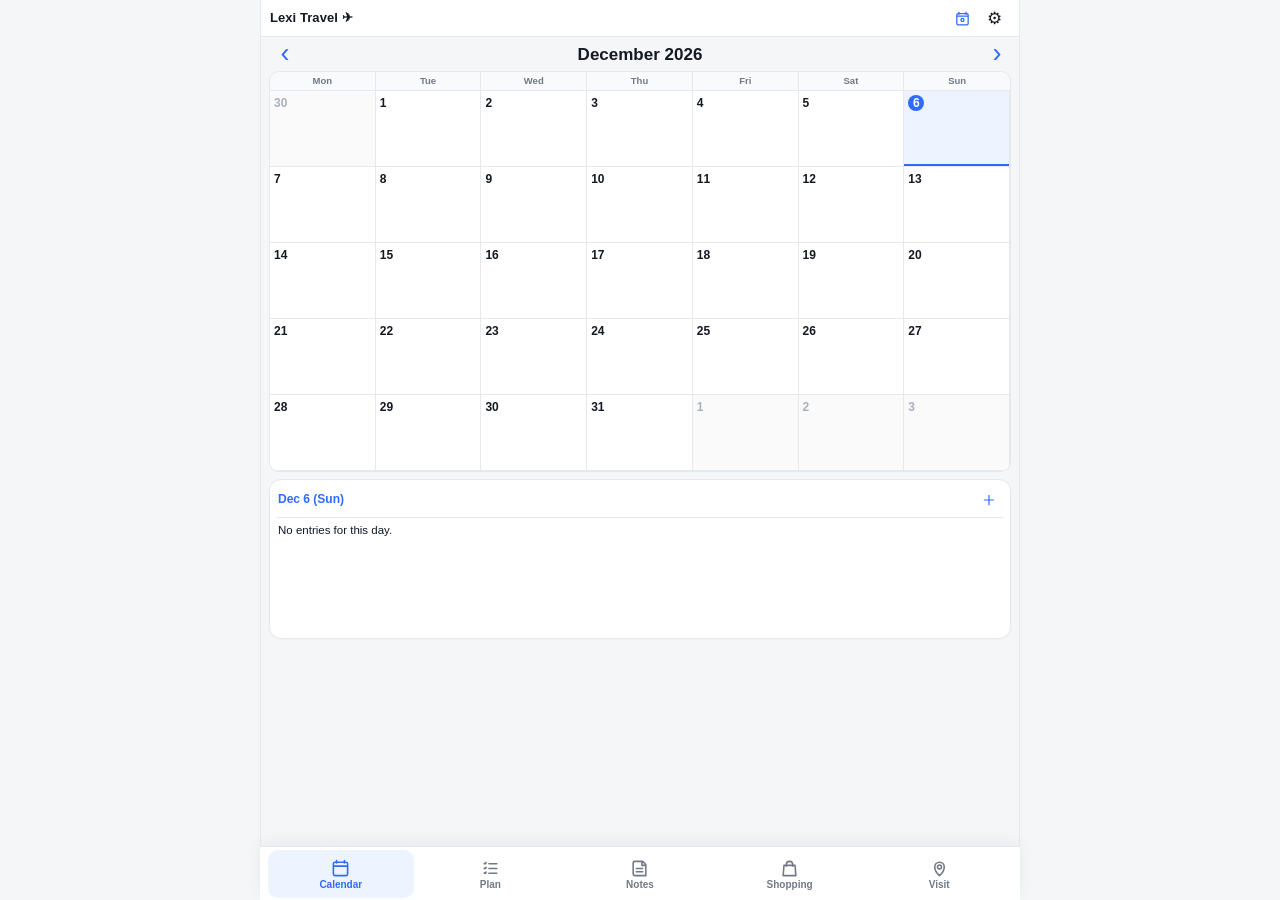
==== index.html @ 838fc61e "Wire Travel v1.01 backend authorization recovery" ====
<!doctype html>
<html lang="en" data-build="2026-10-28.backend-auth-1" data-app-version="v1.01">
<head>
  <meta charset="utf-8">
  <meta name="viewport" content="width=device-width, initial-scale=1, viewport-fit=cover">
  <meta name="theme-color" content="#ffffff">
  <meta name="apple-mobile-web-app-capable" content="yes">
  <meta name="apple-mobile-web-app-status-bar-style" content="default">
  <meta name="apple-mobile-web-app-title" content="LEXI Travel">
  <link rel="manifest" href="manifest.json">
  <link rel="apple-touch-icon" href="/lexi-assets/travel-logo.png?v=3">
  <title>Lexi Travel</title>
  <script src="offline.js?v=5"></script>
  <script src="theme.js?v=2"></script>
  <link rel="stylesheet" href="styles.css?v=5">
  <link rel="stylesheet" href="calendar-fixes.css?v=20">
  <link rel="stylesheet" href="calendar-special-events.css?v=2">
  <link rel="stylesheet" href="calendar-sync.css?v=1">
  <link rel="stylesheet" href="calendar-ui-tweaks.css?v=7">
  <link rel="stylesheet" href="calendar-edit-top.css?v=2">
  <link rel="stylesheet" href="notes-ui.css?v=9">
  <link rel="stylesheet" href="notes-plain-tools.css?v=3">
  <link rel="stylesheet" href="notes-table-layout.css?v=2">
  <link rel="stylesheet" href="shopping-list.css?v=10">
  <link rel="stylesheet" href="visit-list.css?v=3">
  <link rel="stylesheet" href="plan-ui.css?v=8">
  <link rel="stylesheet" href="plan-next-move.css?v=5">
  <link rel="stylesheet" href="plan-calendar.css?v=1">
  <link rel="stylesheet" href="theme.css?v=1">
  <link rel="stylesheet" href="ui-system.css?v=2">
  <link rel="stylesheet" href="compact-select.css?v=1">
</head>
<body>
  <div class="app-shell">
    <header class="topbar">
      <h1 class="app-title">Lexi Travel ✈︎</h1>
      <div class="topbar-actions" style="display:flex;align-items:center;gap:0">
        <button id="todayBtn" class="icon-btn" type="button" aria-label="Go to today" title="Today" style="color:var(--blue)">
          <svg width="17" height="17" viewBox="0 0 24 24" aria-hidden="true" style="display:block;fill:none;stroke:currentColor;stroke-width:1.8;stroke-linecap:round;stroke-linejoin:round">
            <path d="M7 3v3M17 3v3M4.5 8.5h15M6 5h12a2 2 0 0 1 2 2v12a2 2 0 0 1-2 2H6a2 2 0 0 1-2-2V7a2 2 0 0 1 2-2Z"/>
            <circle cx="12" cy="14" r="2.2"/>
          </svg>
        </button>
        <button id="settingsBtn" class="icon-btn" type="button" aria-label="API settings">⚙︎</button>
      </div>
    </header>

    <main class="content">
      <section id="calendarView" class="view active" aria-label="Calendar">
        <div class="section-head calendar-head">
          <button id="prevMonthBtn" class="month-btn" type="button" aria-label="Previous month">‹</button>
          <h2 id="monthTitle">October 2026</h2>
          <button id="nextMonthBtn" class="month-btn" type="button" aria-label="Next month">›</button>
        </div>
        <div id="calendarStatus" class="calendar-status"></div>
        <div class="weekday-row" aria-hidden="true">
          <span>Mon</span><span>Tue</span><span>Wed</span><span>Thu</span><span>Fri</span><span>Sat</span><span>Sun</span>
        </div>
        <div id="calendarGrid" class="calendar-grid" aria-label="Month calendar"></div>

        <section id="dayPane" class="day-pane" aria-label="Selected day details" aria-live="polite">
          <div class="day-pane-head">
            <div class="day-pane-summary">
              <h3 id="paneDayTitle" class="day-pane-title">Select a day</h3>
              <div id="paneDayLocation" class="day-pane-location"></div>
            </div>
          </div>
          <div id="paneDayDetails" class="day-pane-details">
            <div class="pane-empty">Tap a date to see appointments, travel and to-dos.</div>
          </div>
        </section>
      </section>

      <section id="notesView" class="view" aria-label="Notes">
        <div id="notesLayout" class="notes-layout">
          <aside class="notes-sidebar" aria-label="Note list">
            <div class="notes-sidebar-head">
              <strong>Notes</strong>
              <button id="notesCloseBtn" class="notes-close-btn" type="button" aria-label="Close note list">×</button>
            </div>
            <div id="notesList" class="notes-list"></div>
          </aside>

          <article class="note-workspace" aria-label="Selected note">
            <div class="note-toolbar">
              <button id="notesListBtn" class="notes-list-btn" type="button" aria-label="Open note list">☰</button>
              <div class="note-title-wrap">
                <h2 id="noteTitle" class="note-title">Notes</h2>
                <input id="noteTitleInput" class="note-title-input" type="text" aria-label="Note title" hidden>
              </div>
              <div class="note-actions">
                <button id="noteEditBtn" class="note-action-btn" type="button">Edit</button>
                <button id="noteCancelBtn" class="note-action-btn" type="button" hidden>Cancel</button>
                <button id="noteSaveBtn" class="note-action-btn primary" type="button" hidden>Save</button>
              </div>
            </div>
            <div id="noteSaveStatus" class="note-save-status" aria-live="polite"></div>
            <div id="noteBody" class="note-body">
              <div class="note-empty">Open Notes to load your saved notes.</div>
            </div>
          </article>
        </div>
      </section>

      <section id="shoppingView" class="view shopping-view" aria-label="Shopping">
        <div class="shopping-head">
          <div id="shoppingStatus" class="shopping-status" aria-live="polite"></div>
        </div>
        <div id="shoppingListBody">
          <div class="shopping-message">Open Shopping to load your list.</div>
        </div>
      </section>

      <section id="visitView" class="view visit-view" aria-label="Visit">
        <div class="visit-head">
          <div id="visitStatus" class="visit-status" aria-live="polite"></div>
        </div>
        <div id="visitListBody">
          <div class="shopping-message">Open Visit to load your list.</div>
        </div>
      </section>

      <section id="countryView" class="view plan-view" aria-label="Plan">
        <section class="plan-section" aria-label="Monthly plan">
          <div class="plan-section-head">
            <h3>To-Dos</h3>
            <div class="plan-month-nav" aria-label="Plan month">
              <button id="planPrevMonthBtn" type="button" aria-label="Previous plan month">‹</button>
              <span id="planMonthLabel">October 2026</span>
              <button id="planNextMonthBtn" type="button" aria-label="Next plan month">›</button>
            </div>
          </div>

          <div class="plan-card">
            <div id="planChecklist" class="plan-checklist"></div>
            <div class="plan-add-wrap">
              <button id="planAddBtn" class="plan-add-btn" type="button">+ Add item</button>
              <div id="planAddRow" class="plan-add-row" hidden>
                <input id="planAddInput" class="plan-add-input" type="text" autocomplete="off" placeholder="Add something to do this month">
                <div class="plan-add-date-wrap">
                  <label class="plan-add-date-label" for="planAddDate">Date · optional</label>
                  <input id="planAddDate" class="plan-add-date" type="date">
                </div>
                <button id="planAddSaveBtn" class="plan-add-save" type="button">Add</button>
                <button id="planAddCancelBtn" class="plan-add-cancel" type="button">Cancel</button>
                <div id="planConvertWrap" class="plan-convert-wrap" hidden>
                  <label class="plan-convert-time-label" for="planConvertTime">Time</label>
                  <input id="planConvertTime" class="plan-convert-time" type="text" autocomplete="off" placeholder="9:00 AM">
                  <button id="planConvertAppointmentBtn" class="plan-convert-btn" type="button">Convert to Appointment</button>
                  <span id="planConvertStatus" class="plan-convert-status" aria-live="polite"></span>
                </div>
              </div>
            </div>
          </div>
        </section>

        <section id="planNextMoveSection" class="plan-section plan-next-move-section" aria-label="Upcoming travel">
          <h3 class="plan-next-move-title">Upcoming Travel</h3>
          <div id="planNextMoveCard" class="plan-next-move-card" hidden>
            <div class="plan-next-move-top">
              <div class="plan-next-move-route" aria-label="Next travel route">
                <span id="planNextMoveOrigin">—</span>
                <span class="plan-next-move-arrow" aria-hidden="true">→</span>
                <span id="planNextMoveDestination">—</span>
              </div>
              <div id="planNextMoveDate" class="plan-next-move-date"></div>
            </div>
            <div class="plan-next-move-details">
              <div class="plan-next-move-row">
                <span class="plan-next-move-label">Flight</span>
                <span id="planNextMoveFlight" class="plan-next-move-value">—</span>
              </div>
              <div class="plan-next-move-row">
                <span class="plan-next-move-label">Stay</span>
                <span id="planNextMoveStay" class="plan-next-move-value">—</span>
              </div>
            </div>
          </div>
          <div id="planNextMoveEmpty" class="plan-next-move-empty">Loading…</div>
        </section>

        <section class="plan-section plan-country-section" aria-label="Country days">
          <h3 class="plan-country-title">Country Days</h3>
          <div id="countryStatus" class="status-card">Enter your API key in Settings to load country rules.</div>
          <div id="countryList" class="country-list"></div>
        </section>
      </section>
    </main>

    <nav class="tabbar" aria-label="Primary">
      <button class="tab active" data-view="calendarView" type="button">Calendar</button>
      <button class="tab" data-view="countryView" type="button">Plan</button>
      <button class="tab" data-view="notesView" type="button">Notes</button>
      <button class="tab" data-view="shoppingView" type="button">Shopping</button>
      <button class="tab" data-view="visitView" type="button">Visit</button>
    </nav>
  </div>

  <dialog id="dayDialog" class="day-dialog">
    <div class="day-sheet">
      <div class="dialog-head day-dialog-head">
        <div>
          <div id="dayLocation" class="day-location"></div>
          <h2 id="dayTitle">Date</h2>
        </div>
        <button id="closeDayBtn" class="close-btn" type="button" aria-label="Close">×</button>
      </div>
      <div id="dayDetails" class="day-details"></div>
    </div>
  </dialog>

  <dialog id="settingsDialog">
    <form method="dialog" class="settings-card">
      <div class="dialog-head">
        <h2>Settings</h2>
        <button class="close-btn" value="cancel" aria-label="Close">×</button>
      </div>

      <section class="settings-section" aria-label="Appearance">
        <div class="settings-section-title">Appearance</div>
        <div class="theme-toggle" role="group" aria-label="Theme">
          <button class="theme-option" type="button" data-theme-option="light" aria-pressed="true">Light</button>
          <button class="theme-option" type="button" data-theme-option="dark" aria-pressed="false">Dark</button>
        </div>
      </section>

      <div class="settings-divider" aria-hidden="true"></div>

      <section class="settings-section" aria-label="Connection">
        <div class="settings-section-title">Connection</div>
        <label for="apiKey">LEXI API key</label>
        <input id="apiKey" name="apiKey" type="password" autocomplete="off" spellcheck="false" placeholder="Paste your saved key">
        <p class="help">The key is stored only in this browser on this device.</p>
        <button id="saveKeyBtn" class="primary-btn" type="button">Save & test</button>
        <div id="connectionResult" class="connection-result" aria-live="polite"></div>
      </section>
      <small id="appVersion" data-version="v1.01" style="display:block;font-size:10px;line-height:1.5;font-weight:400;color:var(--muted,#888);text-align:right;margin:10px 0 0">v1.01</small>
    </form>
  </dialog>

  <script src="tab-gesture-guard.js?v=3"></script>
  <script src="travel-api-transport.js?v=4"></script>
  <script src="backend-auth-recovery.js?v=1" data-backend-url="https://script.google.com/macros/s/AKfycbxeJRgEegJlc7kmtstRJtF0X-b4-0QBk-9dqBpCooDOs4NfPomi4_Kptb0CDSIAqqDw/exec" data-insert-after="connectionResult" data-retry-button="saveKeyBtn" data-app-label="Lexi Travel"></script>
  <script src="app.js?v=6"></script>
  <script src="today-button.js?v=1"></script>
  <script src="country-fast.js?v=2"></script>
  <script src="calendar-fixes.js?v=20"></script>
  <script src="calendar-special-events.js?v=5"></script>
  <script src="split-view.js?v=9"></script>
  <script src="calendar-sync.js?v=5"></script>
  <script src="calendar-flight-authority.js?v=2"></script>
  <script src="calendar-ui-tweaks.js?v=7"></script>
  <script src="calendar-resume-refresh.js?v=6"></script>
  <script src="notes-ui.js?v=12"></script>
  <script src="notes-reorder.js?v=7"></script>
  <script src="notes-readonly.js?v=3"></script>
  <script src="notes-enhancements.js?v=2"></script>
  <script src="notes-icon-choice.js?v=2"></script>
  <script src="notes-pane-fixes.js?v=4"></script>
  <script src="notes-rich.js?v=6"></script>
  <script src="notes-plain-tools.js?v=3"></script>
  <script src="notes-sync.js?v=8"></script>
  <script src="shopping-list.js?v=19"></script>
  <script src="visit-list.js?v=12"></script>
  <script src="plan-ui.js?v=8"></script>
  <script src="plan-next-move.js?v=8"></script>
  <script src="plan-calendar-editor-bridge.js?v=4"></script>
  <script src="plan-calendar.js?v=7"></script>
  <script src="travel-ui-polish.js?v=1"></script>
  <script src="compact-select.js?v=1"></script>
</body>
</html>
---- styles.css ----
:root {
  --bg: #f7f8fb;
  --surface: #ffffff;
  --text: #111827;
  --muted: #6b7280;
  --line: #e5e7eb;
  --blue: #2563eb;
  --blue-soft: #eaf2ff;
  --green-soft: #eaf8ef;
  --yellow-soft: #fff8d9;
  --red-soft: #ffe9ec;
  --danger: #b91c1c;
  --shadow: 0 12px 28px rgba(15, 23, 42, 0.12);
}

* { box-sizing: border-box; }

html, body { margin: 0; min-height: 100%; background: var(--bg); color: var(--text); font-family: -apple-system, BlinkMacSystemFont, "Segoe UI", sans-serif; }

body { min-height: 100dvh; }
button, input { font: inherit; }
button { -webkit-tap-highlight-color: transparent; }

.app-shell {
  min-height: 100dvh;
  max-width: 760px;
  margin: 0 auto;
  background: var(--surface);
  display: flex;
  flex-direction: column;
}

.topbar {
  display: flex;
  align-items: center;
  justify-content: space-between;
  padding: calc(14px + env(safe-area-inset-top)) 16px 10px;
  border-bottom: 1px solid var(--line);
}

.eyebrow { font-size: 11px; font-weight: 800; letter-spacing: .14em; color: var(--blue); }
h1 { margin: 0; font-size: 25px; line-height: 1.05; }
h2 { margin: 0; font-size: 21px; }

.icon-btn, .month-btn, .close-btn {
  border: 0;
  background: transparent;
  color: var(--text);
  cursor: pointer;
}

.icon-btn { font-size: 23px; padding: 8px; }
.month-btn { font-size: 34px; line-height: 1; padding: 0 10px; color: var(--blue); }
.close-btn { font-size: 28px; padding: 2px 6px; color: var(--muted); }

.content { flex: 1; padding: 14px 8px 88px; overflow: auto; }
.view { display: none; }
.view.active { display: block; }

.section-head {
  display: grid;
  grid-template-columns: 44px 1fr 44px;
  align-items: center;
  text-align: center;
  margin-bottom: 10px;
}
.section-head.left { display: block; text-align: left; padding-inline: 4px; }

.placeholder, .status-card {
  border: 1px solid var(--line);
  border-radius: 12px;
  padding: 16px;
  background: #fafafa;
}
.placeholder { display: grid; gap: 6px; color: var(--muted); }
.placeholder strong { color: var(--text); }

.calendar-status {
  min-height: 18px;
  padding: 0 4px 6px;
  font-size: 12px;
  color: var(--muted);
}

.weekday-row,
.calendar-grid {
  display: grid;
  grid-template-columns: repeat(7, minmax(0, 1fr));
}

.weekday-row {
  border-top: 1px solid var(--line);
  border-left: 1px solid var(--line);
}
.weekday-row span {
  padding: 5px 1px;
  border-right: 1px solid var(--line);
  border-bottom: 1px solid var(--line);
  text-align: center;
  color: var(--muted);
  font-size: 10px;
  font-weight: 700;
}

.calendar-grid {
  border-left: 1px solid var(--line);
}

.day-cell {
  min-width: 0;
  min-height: 76px;
  position: relative;
  display: block;
  -webkit-appearance: none;
  appearance: none;
  border: 0;
  border-radius: 0;
  border-right: 1px solid var(--line);
  border-bottom: 1px solid var(--line);
  background: #fff;
  color: var(--text);
  padding: 18px 2px 3px;
  text-align: left;
  overflow: hidden;
  cursor: pointer;
}
.day-cell.other-month { background: #fafafa; color: #b6bcc6; }
.day-cell.today { box-shadow: inset 0 0 0 2px var(--blue); }

.day-top {
  position: absolute;
  top: 3px;
  left: 2px;
  right: 2px;
  display: flex;
  align-items: baseline;
  gap: 3px;
  min-width: 0;
  margin: 0;
}
.day-number { font-size: 11px; font-weight: 800; flex: 0 0 auto; }
.day-location-code {
  min-width: 0;
  overflow: hidden;
  text-overflow: ellipsis;
  white-space: nowrap;
  font-size: 9px;
  font-weight: 800;
  color: var(--blue);
}
.other-month .day-location-code { color: #aab1bc; }

.day-event {
  display: block;
  width: 100%;
  margin-top: 2px;
  padding: 2px 3px;
  border-radius: 3px;
  overflow: hidden;
  text-overflow: ellipsis;
  white-space: nowrap;
  font-size: 9px;
  line-height: 1.2;
  background: var(--yellow-soft);
}
.day-event.travel { background: var(--green-soft); }
.day-event.off { background: var(--red-soft); }
.day-more { margin-top: 2px; font-size: 8px; color: var(--muted); }

.country-list { display: grid; gap: 10px; margin-top: 12px; padding-inline: 4px; }
.country-card {
  border: 1px solid var(--line);
  border-radius: 12px;
  padding: 12px 14px;
  display: grid;
  gap: 8px;
}
.country-row { display: flex; align-items: baseline; justify-content: space-between; gap: 12px; }
.country-name { font-weight: 700; }
.country-code { font-size: 12px; color: var(--muted); }
.country-limit { font-weight: 800; color: var(--blue); }
.country-rule { font-size: 13px; line-height: 1.35; color: var(--muted); }

.tabbar {
  position: fixed;
  left: 50%;
  bottom: 0;
  transform: translateX(-50%);
  width: min(760px, 100%);
  display: grid;
  grid-template-columns: repeat(3, 1fr);
  gap: 0;
  border-top: 1px solid var(--line);
  background: rgba(255,255,255,.96);
  padding: 7px 6px calc(7px + env(safe-area-inset-bottom));
  backdrop-filter: blur(14px);
}
.tab {
  border: 0;
  background: transparent;
  color: var(--muted);
  padding: 9px 4px;
  font-size: 13px;
  font-weight: 700;
  cursor: pointer;
}
.tab.active { color: var(--blue); }

#settingsDialog,
.day-dialog {
  width: min(420px, calc(100% - 24px));
  border: 0;
  border-radius: 16px;
  padding: 0;
  box-shadow: var(--shadow);
}
#settingsDialog::backdrop,
.day-dialog::backdrop { background: rgba(15, 23, 42, .42); }
.settings-card { padding: 16px; }
.dialog-head { display: flex; align-items: center; justify-content: space-between; margin-bottom: 16px; }
.settings-card label { display: block; font-weight: 700; font-size: 14px; margin-bottom: 6px; }
.settings-card input {
  width: 100%;
  border: 1px solid #cbd5e1;
  border-radius: 10px;
  padding: 12px;
  outline: none;
}
.settings-card input:focus { border-color: var(--blue); box-shadow: 0 0 0 3px var(--blue-soft); }
.help, .connection-result { font-size: 12px; color: var(--muted); }
.primary-btn {
  width: 100%;
  border: 0;
  border-radius: 10px;
  background: var(--blue);
  color: white;
  padding: 12px 14px;
  font-weight: 800;
  cursor: pointer;
}
.connection-result { min-height: 18px; margin-top: 10px; }
.connection-result.error { color: var(--danger); }

.day-dialog {
  margin: auto auto 10px;
  width: min(760px, calc(100% - 12px));
  max-height: 72dvh;
  border-radius: 14px 14px 10px 10px;
}
.day-sheet { padding: 14px 14px 18px; }
.day-dialog-head { margin-bottom: 8px; align-items: flex-start; }
.day-location { min-height: 16px; margin-bottom: 2px; font-size: 11px; font-weight: 800; color: var(--blue); }
.day-details { border-top: 1px solid var(--line); }
.detail-line {
  padding: 9px 0;
  border-bottom: 1px solid var(--line);
  font-size: 14px;
  line-height: 1.35;
  white-space: pre-wrap;
}
.detail-line.muted { color: var(--muted); }
.detail-meta { margin-top: 3px; font-size: 12px; color: var(--muted); }

.notes-layout {
  position: relative;
  min-height: calc(100dvh - 150px);
  margin: 0 -1px;
}

.notes-sidebar {
  position: absolute;
  z-index: 8;
  top: 0;
  bottom: 0;
  left: 0;
  width: min(280px, 84vw);
  padding: 8px;
  border-right: 1px solid var(--line);
  background: rgba(255,255,255,.98);
  box-shadow: 10px 0 24px rgba(15, 23, 42, .12);
  transform: translateX(calc(-100% - 12px));
  transition: transform .18s ease;
}

.notes-layout.list-open .notes-sidebar { transform: translateX(0); }

.notes-sidebar-head {
  display: flex;
  align-items: center;
  justify-content: space-between;
  min-height: 34px;
  padding: 0 4px 7px;
  border-bottom: 1px solid var(--line);
}

.notes-sidebar-head strong { font-size: 14px; }
.notes-close-btn {
  border: 0;
  background: transparent;
  color: var(--muted);
  font-size: 24px;
  line-height: 1;
  padding: 3px 5px;
}

.notes-list {
  display: grid;
  gap: 3px;
  padding-top: 7px;
}

.note-list-item {
  width: 100%;
  border: 0;
  border-radius: 8px;
  background: transparent;
  color: var(--text);
  padding: 9px 10px;
  text-align: left;
  font-size: 13px;
  font-weight: 650;
  line-height: 1.2;
}

.note-list-item.active {
  background: var(--blue-soft);
  color: #1746a2;
}

.note-list-meta {
  display: block;
  margin-top: 3px;
  color: var(--muted);
  font-size: 10px;
  font-weight: 600;
}

.note-workspace { min-width: 0; }

.note-toolbar {
  display: grid;
  grid-template-columns: 34px minmax(0, 1fr) auto;
  align-items: center;
  gap: 7px;
  min-height: 42px;
  padding: 2px 2px 7px;
  border-bottom: 1px solid var(--line);
}

.notes-list-btn,
.note-action-btn {
  border: 0;
  border-radius: 8px;
  background: transparent;
  color: var(--blue);
  font-weight: 750;
}

.notes-list-btn {
  min-width: 34px;
  min-height: 34px;
  padding: 4px;
  font-size: 19px;
}

.note-action-btn {
  min-height: 32px;
  padding: 5px 8px;
  font-size: 12px;
}

.note-action-btn.primary {
  background: var(--blue);
  color: #fff;
}

.note-title-wrap { min-width: 0; }
.note-title {
  margin: 0;
  overflow: hidden;
  text-overflow: ellipsis;
  white-space: nowrap;
  font-size: 16px;
  line-height: 1.15;
}

.note-title-input {
  width: 100%;
  border: 1px solid #cbd5e1;
  border-radius: 7px;
  padding: 5px 7px;
  color: var(--text);
  background: #fff;
  font-size: 15px;
  font-weight: 750;
}

.note-actions { display: flex; align-items: center; gap: 3px; }
.note-save-status {
  min-height: 18px;
  padding: 4px 3px 0;
  color: var(--muted);
  font-size: 10px;
  line-height: 1.2;
}

.note-body {
  padding: 6px 2px 24px;
}

.note-empty {
  padding: 20px 8px;
  color: var(--muted);
  font-size: 13px;
}

.note-schedule {
  margin: 5px 0 16px;
}

.note-section-title {
  margin: 0;
  padding: 4px 3px 6px;
  font-size: 13px;
  font-weight: 800;
  line-height: 1.25;
}

.note-table-wrap {
  width: 100%;
  overflow-x: auto;
  border: 1px solid #dfe4ea;
  border-radius: 8px;
  background: #fff;
}

.note-table {
  width: 100%;
  border-collapse: collapse;
  table-layout: fixed;
  font-size: 11.5px;
  line-height: 1.25;
}

.note-table th,
.note-table td {
  padding: 6px 5px;
  border-right: 1px solid #e5e9ee;
  border-bottom: 1px solid #e5e9ee;
  vertical-align: top;
  overflow-wrap: anywhere;
}

.note-table th:last-child,
.note-table td:last-child { border-right: 0; }
.note-table tbody tr:last-child td { border-bottom: 0; }
.note-table th {
  background: #f5f7fa;
  font-size: 10.5px;
  font-weight: 800;
  text-align: left;
}
.note-table th:nth-child(1), .note-table td:nth-child(1) { width: 28%; }
.note-table th:nth-child(2), .note-table td:nth-child(2) { width: 28%; }
.note-table th:nth-child(3), .note-table td:nth-child(3) { width: 44%; }

.note-paragraph {
  margin: 7px 3px 12px;
  font-size: 13px;
  line-height: 1.45;
  white-space: pre-wrap;
}

.note-editable {
  border-radius: 4px;
  outline: 1px solid #c8d6f1;
  background: #fbfdff;
}
.note-editable:focus {
  outline: 2px solid #8bb3ff;
  background: #fff;
}
.note-table td.note-editable { padding: 6px 5px; }
.note-section-title.note-editable { padding-inline: 4px; }

[hidden] { display: none !important; }

@media (min-width: 600px) {
  .notes-layout {
    display: grid;
    grid-template-columns: 190px minmax(0, 1fr);
    min-height: calc(100dvh - 155px);
  }

  .notes-sidebar {
    position: static;
    width: auto;
    padding: 6px 8px 6px 2px;
    box-shadow: none;
    transform: none;
  }

  .notes-close-btn,
  .notes-list-btn { display: none; }

  .note-workspace { padding-left: 10px; }
  .note-toolbar { grid-template-columns: minmax(0, 1fr) auto; }
  .note-title-wrap { grid-column: 1; }
  .note-actions { grid-column: 2; }
}

@media (min-width: 700px) {
  .app-shell { border-left: 1px solid var(--line); border-right: 1px solid var(--line); }
  .day-cell { min-height: 96px; padding: 21px 4px 5px; }
  .day-top { top: 5px; left: 4px; right: 4px; }
  .day-number { font-size: 12px; }
  .day-location-code, .day-event { font-size: 10px; }
}
---- calendar-fixes.css ----
.topbar {
  min-height: 0;
  padding: calc(2px + env(safe-area-inset-top)) 8px 1px;
}

.topbar .app-title {
  margin: 0;
  font-size: 12.5px;
  line-height: 1;
  font-weight: 750;
  letter-spacing: 0;
}

.topbar .icon-btn {
  padding: 2px;
  font-size: 17px;
  line-height: 1;
}

.content {
  padding: 2px 2px 78px;
}

.calendar-head {
  grid-template-columns: 30px 1fr 30px;
  min-height: 24px;
  height: 24px;
  margin: 0;
  align-items: center;
}

.calendar-head #monthTitle {
  margin: 0;
  font-size: 17px;
  line-height: 1;
  font-weight: 750;
}

.calendar-head .month-btn {
  width: 30px;
  height: 24px;
  min-height: 24px;
  display: grid;
  place-items: center;
  padding: 0;
  font-size: 26px;
  line-height: 1;
}

.calendar-status {
  display: none;
}

.weekday-row {
  border-top-color: #edf0f4;
  border-left-color: #edf0f4;
}

.weekday-row span {
  padding: 4px 1px;
  border-right-color: #edf0f4;
  border-bottom-color: #edf0f4;
  text-align: center;
  color: var(--muted);
  font-size: 9.5px;
  line-height: 1.1;
}

.calendar-grid {
  grid-auto-rows: 66px;
  border-left-color: #edf0f4;
}

.day-cell {
  min-height: 66px;
  display: flex;
  flex-direction: column;
  gap: 1px;
  padding: 17px 1px 1px;
  border-right-color: #edf0f4;
  border-bottom-color: #edf0f4;
  overflow: hidden;
}

.day-cell.today {
  box-shadow: none;
}

.day-cell.today .day-number {
  color: var(--blue);
  font-weight: 800;
}

.day-cell.red-date:not(.selected-day):not(.other-month) .day-number {
  color: #d93025;
  font-weight: 800;
}

.day-cell.selected-day {
  background: #f4f7ff;
  box-shadow: inset 0 -2px 0 var(--blue);
}

.day-cell.selected-day .day-number {
  width: 16px;
  height: 16px;
  display: inline-grid;
  place-items: center;
  border-radius: 50%;
  background: var(--blue);
  color: #fff;
  line-height: 1;
}

.day-cell.other-month.selected-day {
  background: #f4f5f7;
  box-shadow: inset 0 -2px 0 #b7c1cf;
}

.day-cell.other-month.selected-day .day-number {
  background: #c5cad2;
  color: #fff !important;
}

.day-top {
  top: 1px;
  left: 1px;
  right: 1px;
  gap: 2px;
  align-items: center;
}

.day-number {
  font-size: 10.5px;
  line-height: 16px;
}

.day-location-code {
  padding: 0;
  border-radius: 0;
  background: transparent;
  font-size: 9px;
  font-weight: 800;
  line-height: 1.1;
}

.day-location-code.city-pus {
  color: #55759b;
  background: transparent;
}

.day-location-code.city-bkk {
  color: #9a6b43;
  background: transparent;
}

.day-location-code.city-other {
  color: #6b7280;
  background: transparent;
}

.day-cell.other-month {
  background: #fafafa;
  color: #b6bcc6;
}

.day-cell.other-month .day-number,
.day-cell.other-month .day-location-code {
  color: #aab1bc !important;
  background-color: transparent;
}

.day-cell.other-month.selected-day .day-number {
  background: #c5cad2 !important;
  color: #fff !important;
}

.day-cell.other-month .day-event {
  color: #aab1bc;
  background: #f4f5f7;
}

.day-event {
  position: static;
  width: 100%;
  min-height: 11px;
  margin: 0;
  padding: 1px 0;
  border-radius: 3px;
  flex: 0 0 auto;
  display: block;
  overflow: hidden;
  font-size: 8px;
  line-height: 1.08;
  text-align: left;
  white-space: normal;
}

.day-event-flight-line,
.day-event-generic-line,
.day-event-flight-time-line {
  display: block;
  width: 100%;
  overflow: hidden;
  text-overflow: clip;
  white-space: nowrap;
  font-size: 8px;
  line-height: 1.12;
}

.day-event-flight-line {
  text-align: center;
  font-weight: 700;
  letter-spacing: -0.08px;
}

.day-event-flight-time-line {
  text-align: center;
  font-weight: 600;
  letter-spacing: 0;
}

.day-event-generic-line {
  text-align: left;
  font-weight: 600;
  letter-spacing: -0.14px;
}

.day-event.travel-route {
  padding: 1px 0;
}

.day-more {
  position: static;
  margin: 0;
  padding-left: 0;
  font-size: 7.5px;
  line-height: 1.1;
}

.day-pane {
  margin: 5px 2px 0;
  min-height: 126px;
  padding: 5px 6px 8px;
  border: 1px solid #e7ebf0;
  border-radius: 9px;
  background: #fbfcfe;
  color: #111827;
}

.day-pane-head {
  padding: 0 1px 4px;
}

.day-pane-summary {
  display: flex;
  align-items: baseline;
  flex-wrap: wrap;
  gap: 3px 7px;
  color: #111827;
}

.day-pane-title {
  margin: 0;
  font-size: 13px;
  line-height: 1.15;
  font-weight: 750;
  color: #111827;
}

.day-pane-location {
  min-height: 0;
  margin: 0;
  font-size: 11.5px;
  font-weight: 650;
  line-height: 1.15;
  color: #111827;
}

.day-pane-details {
  border-top: 1px solid #e7ebf0;
  color: #111827;
}

.pane-event,
.pane-location-note,
.pane-empty {
  padding: 5px 1px;
  border-bottom: 1px solid #eceff3;
  color: #111827;
}

.pane-event:last-child,
.pane-location-note:last-child,
.pane-empty:last-child {
  border-bottom: 0;
}

.pane-event.travel {
  margin-left: -1px;
  border-left: 3px solid #86c99a;
  padding-left: 5px;
}

.pane-event-summary {
  font-size: 12px;
  font-weight: 750;
  line-height: 1.2;
  color: #111827;
}

.pane-event-details,
.pane-location-note,
.pane-empty {
  font-size: 11.5px;
  line-height: 1.3;
  color: #111827;
}

.pane-event-details {
  margin-top: 2px;
}

.pane-location-note {
  margin-top: 1px;
}

.pane-location-note-line + .pane-location-note-line {
  margin-top: 1px;
}

.pane-location-note a {
  color: #111827;
  text-decoration: underline;
  overflow-wrap: anywhere;
}

/* Notes: tighter toolbar and compact schedule tables on phone. */
.note-toolbar {
  grid-template-columns: 30px minmax(0, 1fr) auto;
  gap: 5px;
  min-height: 34px;
  padding: 0 1px 3px;
}

.notes-list-btn {
  min-width: 30px;
  min-height: 28px;
  padding: 2px;
  font-size: 17px;
}

.note-action-btn {
  min-height: 28px;
  padding: 3px 6px;
  font-size: 11.5px;
}

.note-title {
  font-size: 14.5px;
  line-height: 1.05;
}

.note-title-input {
  padding: 3px 5px;
  font-size: 14px;
}

.note-save-status {
  min-height: 13px;
  padding: 2px 2px 0;
  font-size: 9.5px;
}

.note-body {
  padding-top: 2px;
}

.note-schedule {
  margin: 2px 0 9px;
}

.note-section-title {
  padding: 2px 2px 3px;
  font-size: 12.5px;
}

.note-table {
  font-size: 11px;
  line-height: 1.15;
}

.note-table th,
.note-table td {
  padding: 3px 3px;
}

.note-table th {
  font-size: 10px;
}

.note-editable[contenteditable="true"],
.note-edit-cell[contenteditable="true"] {
  background: #f8fbff;
  outline: 1px solid #cbd7e6;
  outline-offset: -1px;
}

/* Country Days: current-year stays/plans + remaining allowance. */
#countryView .section-head.left {
  margin-bottom: 4px;
  padding-inline: 2px;
}

#countryView .section-head.left h2 {
  font-size: 17px;
}

#countryStatus.country-year-status {
  border: 0;
  border-radius: 0;
  background: transparent;
  padding: 0 3px 6px;
  color: var(--muted);
  font-size: 11px;
}

.country-list {
  gap: 8px;
  margin-top: 0;
  padding-inline: 2px;
}

.country-days-card {
  padding: 10px 11px;
  gap: 7px;
}

.country-days-head {
  display: flex;
  justify-content: space-between;
  align-items: baseline;
  gap: 10px;
}

.country-days-total {
  font-size: 12px;
  font-weight: 800;
  color: var(--blue);
  text-align: right;
  white-space: nowrap;
}

.country-days-total.over {
  color: var(--danger);
}

.country-stay-list {
  display: grid;
  gap: 3px;
}

.country-stay-row {
  font-size: 12px;
  line-height: 1.25;
  color: var(--text);
}

.country-stay-row.empty {
  color: var(--muted);
}

.country-days-card .country-rule {
  padding-top: 5px;
  border-top: 1px solid #eef0f3;
  font-size: 11px;
  line-height: 1.3;
}

/* Bottom navigation: reclaim a little space above the labels. */
.tabbar {
  padding: 4px 6px calc(6px + env(safe-area-inset-bottom));
}

.tab {
  padding: 7px 4px 8px;
}

@media (min-width: 700px) {
  .topbar .app-title {
    font-size: 13.5px;
  }

  .content {
    padding-inline: 8px;
  }

  .calendar-head #monthTitle {
    font-size: 18px;
  }

  .calendar-grid {
    grid-auto-rows: 76px;
  }

  .day-cell {
    min-height: 76px;
    padding: 22px 4px 4px;
  }

  .day-top {
    top: 4px;
    left: 4px;
    right: 4px;
  }

  .day-number {
    font-size: 12px;
  }

  .day-location-code {
    font-size: 10px;
  }

  .day-event-flight-line,
  .day-event-generic-line,
  .day-event-flight-time-line {
    font-size: 9px;
  }

  .day-pane {
    min-height: 160px;
    padding: 7px 10px 10px;
  }
}
---- calendar-special-events.css ----
/* Reserve the bottom calendar line for untimed Holiday/Event markers. */
.day-cell.has-special-event {
  padding-bottom: 13px;
}

.day-special-event {
  position: absolute !important;
  z-index: 3;
  left: 1px;
  right: 1px;
  bottom: 2px !important;
  height: 10px;
  padding: 1px 2px;
  border-radius: 3px;
  overflow: hidden;
  text-overflow: ellipsis;
  white-space: nowrap;
  font-size: 8px;
  line-height: 8px;
  font-weight: 700;
  letter-spacing: -0.08px;
  text-align: left;
  pointer-events: none;
}

.day-special-event.holiday {
  background: #fde2e7;
  color: #8b1e2d;
}

.day-special-event.event {
  background: #e8e2ff;
  color: #4e3a8a;
}

.day-cell.other-month .day-special-event {
  background: #f4f5f7;
  color: #aab1bc;
}

@media (min-width: 700px) {
  .day-cell.has-special-event {
    padding-bottom: 15px;
  }

  .day-special-event {
    left: 4px;
    right: 4px;
    bottom: 3px !important;
    height: 11px;
    font-size: 9px;
    line-height: 9px;
  }
}
---- calendar-sync.css ----
.day-pane-head {
  gap: 6px;
}

.calendar-pane-actions {
  display: flex;
  align-items: center;
  gap: 5px;
  margin-left: auto;
  flex: 0 0 auto;
}

.calendar-sync-status {
  max-width: 118px;
  overflow: hidden;
  text-overflow: ellipsis;
  white-space: nowrap;
  color: #667085;
  font-size: 8.5px;
  line-height: 1.1;
  text-align: right;
}

.calendar-add-btn {
  width: 27px;
  height: 25px;
  border: 0;
  border-radius: 6px;
  background: transparent;
  color: var(--blue);
  padding: 0;
  font-size: 20px;
  line-height: 1;
  font-weight: 650;
}

.pane-event[data-event-id] {
  cursor: pointer;
}

.calendar-event-editor {
  display: grid;
  gap: 5px;
  padding: 2px 1px 7px;
  color: #111;
}

.calendar-editor-title {
  margin-bottom: 1px;
  font-size: 12px;
  font-weight: 750;
}

.calendar-editor-field {
  display: grid;
  gap: 2px;
  min-width: 0;
  color: #111;
  font-size: 9px;
  font-weight: 650;
}

.calendar-editor-field input,
.calendar-editor-field textarea {
  width: 100%;
  min-width: 0;
  box-sizing: border-box;
  border: 1px solid #d7dde5;
  border-radius: 6px;
  background: #fff;
  color: #111;
  padding: 5px 6px;
  font: inherit;
  font-size: 11px;
  font-weight: 450;
  line-height: 1.25;
}

.calendar-editor-field textarea {
  min-height: 50px;
  resize: vertical;
}

.calendar-editor-field input:focus,
.calendar-editor-field textarea:focus {
  outline: 1px solid var(--blue);
  outline-offset: 0;
}

.calendar-editor-pair {
  display: grid;
  grid-template-columns: minmax(0, 1fr) minmax(0, 1fr);
  gap: 5px;
}

.calendar-editor-actions {
  display: flex;
  align-items: center;
  gap: 4px;
  margin-top: 1px;
}

.calendar-editor-spacer {
  flex: 1 1 auto;
}

.calendar-editor-btn {
  min-height: 25px;
  border: 1px solid #d7dde5;
  border-radius: 6px;
  background: #fff;
  color: #111;
  padding: 3px 7px;
  font-size: 10px;
  line-height: 1;
}

.calendar-editor-btn.primary {
  border-color: var(--blue);
  background: var(--blue);
  color: #fff;
}

.calendar-editor-btn.danger {
  color: #9b3d3d;
}

@supports (-webkit-touch-callout: none) {
  .calendar-editor-field input,
  .calendar-editor-field textarea {
    font-size: 16px !important;
    line-height: 1.25;
  }
}
---- calendar-ui-tweaks.css ----
/* Calendar editor polish: compact aligned controls and right-handed day actions. */

.day-pane-head {
  align-items: center;
}

.day-pane-summary {
  align-items: center;
  gap: 3px 6px;
}

.calendar-top-actions {
  display: flex;
  align-items: center;
  gap: 2px;
  margin-left: auto;
  flex: 0 0 auto;
}

.calendar-top-actions[hidden] {
  display: none !important;
}

.calendar-top-action-btn,
.day-pane-summary .calendar-add-btn.calendar-top-action-btn {
  flex: 0 0 auto;
  width: 25px;
  height: 25px;
  min-width: 25px;
  min-height: 25px;
  margin: 0;
  padding: 4px;
  display: grid;
  place-items: center;
  border: 0;
  border-radius: 6px;
  background: transparent;
  color: var(--blue);
  line-height: 1;
}

.calendar-top-action-btn svg {
  display: block;
  width: 16px;
  height: 16px;
  fill: none;
  stroke: currentColor;
  stroke-width: 1.8;
  stroke-linecap: round;
  stroke-linejoin: round;
  pointer-events: none;
}

.calendar-top-action-btn.danger {
  color: #9b3d3d;
}

.calendar-top-action-btn.active {
  background: #f4f7ff;
  box-shadow: inset 0 0 0 1px #cbd7e6;
}

.calendar-top-action-btn[hidden] {
  display: none !important;
}

.calendar-pane-actions {
  margin-left: auto;
}

.calendar-pane-actions[hidden] {
  display: none !important;
}

.calendar-sync-status {
  max-width: 170px;
  font-size: 8.5px;
}

/* Keep every editor cell allowed to shrink inside the phone-width grid. */
.calendar-editor-field,
.calendar-editor-pair {
  min-width: 0;
}

.calendar-editor-field {
  overflow: hidden;
  gap: 1px;
  font-size: 8.5px;
}

.calendar-editor-field input,
.calendar-editor-field select,
.calendar-editor-field textarea {
  display: block;
  width: 100% !important;
  min-width: 0 !important;
  max-width: 100% !important;
  box-sizing: border-box;
  border-radius: 5px;
  padding: 3px 5px;
  font-size: 10.5px;
  line-height: 1.1;
}

/* Use a neutral focus state; iOS was drawing a distracting blue ring. */
.calendar-editor-field input:focus,
.calendar-editor-field select:focus,
.calendar-editor-field textarea:focus {
  outline: none !important;
  box-shadow: none !important;
  border-color: #bfc7d2 !important;
}

.calendar-editor-field input,
.calendar-editor-field select {
  height: 29px;
  min-height: 29px;
}

.calendar-editor-field textarea {
  min-height: 44px;
  padding-top: 4px;
  padding-bottom: 4px;
}

/* iOS gives date inputs a stubborn intrinsic width. Give Date more room,
   force the native control to obey the grid, and clip any internal overflow. */
.calendar-editor-pair:has(input[type="date"]) {
  grid-template-columns: minmax(0, 1.22fr) minmax(0, 0.78fr);
  gap: 4px;
  overflow: hidden;
}

.calendar-editor-pair:has(input[type="date"]) .calendar-editor-field {
  min-width: 0;
  overflow: hidden;
}

.calendar-editor-field input[type="date"] {
  width: 100% !important;
  min-width: 0 !important;
  max-width: 100% !important;
  overflow: hidden;
  text-overflow: clip;
  -webkit-appearance: none;
  appearance: none;
}

.calendar-editor-field input[type="date"]::-webkit-date-and-time-value {
  min-width: 0;
  height: 100%;
  display: flex;
  align-items: center;
  text-align: left;
  padding: 0;
}

.calendar-editor-pair {
  align-items: start;
  gap: 4px;
}

.calendar-event-editor {
  gap: 4px;
}

/* Make the edit affordance available to the top action layer without adding visual weight. */
.pane-event-summary {
  display: flex;
  align-items: center;
  gap: 6px;
}

.pane-event-summary-text {
  min-width: 0;
  flex: 1 1 auto;
}

.pane-event-edit {
  flex: 0 0 auto;
  border: 0;
  background: transparent;
  color: var(--blue);
  padding: 1px 2px;
  font-size: 9px;
  line-height: 1;
  font-weight: 650;
}

.pane-event.calendar-flight-readonly {
  cursor: default;
}

/* Keep iPhone from auto-zooming focused controls while making the controls
   look like ~13.8px text / ~29px-high fields. The computed text remains 16px. */
@supports (-webkit-touch-callout: none) {
  .calendar-editor-field input,
  .calendar-editor-field select,
  .calendar-editor-field textarea {
    width: 116.28% !important;
    max-width: none !important;
    font-size: 16px !important;
    line-height: 1.1;
    transform: scale(0.86);
    transform-origin: left top;
  }

  .calendar-editor-field input,
  .calendar-editor-field select {
    height: 34px;
    min-height: 34px;
    margin-bottom: -5px;
    padding: 3px 6px;
  }

  .calendar-editor-field textarea {
    min-height: 53px;
    margin-bottom: -7px;
    padding: 5px 6px;
  }

  .calendar-editor-field input[type="date"] {
    width: 116.28% !important;
    min-width: 0 !important;
    max-width: none !important;
    height: 34px;
    min-height: 34px;
    padding-top: 0;
    padding-bottom: 0;
  }

  .calendar-editor-field input[type="date"]::-webkit-date-and-time-value {
    height: 34px;
    display: flex;
    align-items: center;
    line-height: 34px;
  }
}

/* Standard Calendar event editor only: make the popup noticeably more compact.
   Leave the Plan/To Do editor sizing unchanged. */
.calendar-event-editor:not(.calendar-plan-editor) {
  gap: 2px;
  padding: 0 1px 4px;
}

.calendar-event-editor:not(.calendar-plan-editor) .calendar-editor-title {
  margin-bottom: 0;
  font-size: 11px;
}

.calendar-event-editor:not(.calendar-plan-editor) .calendar-editor-field {
  gap: 0;
  font-size: 8px;
}

.calendar-event-editor:not(.calendar-plan-editor) .calendar-editor-field input,
.calendar-event-editor:not(.calendar-plan-editor) .calendar-editor-field select {
  height: 26px;
  min-height: 26px;
  padding: 2px 4px;
}

.calendar-event-editor:not(.calendar-plan-editor) .calendar-editor-field textarea {
  min-height: 36px;
  padding: 3px 4px;
}

.calendar-event-editor:not(.calendar-plan-editor) .calendar-editor-actions {
  margin-top: 0;
}

.calendar-event-editor:not(.calendar-plan-editor) .calendar-editor-btn {
  min-height: 23px;
  padding: 2px 6px;
  font-size: 9.5px;
}

@supports (-webkit-touch-callout: none) {
  .calendar-event-editor:not(.calendar-plan-editor) .calendar-editor-field input,
  .calendar-event-editor:not(.calendar-plan-editor) .calendar-editor-field select,
  .calendar-event-editor:not(.calendar-plan-editor) .calendar-editor-field textarea {
    width: 121.95% !important;
    max-width: none !important;
    font-size: 16px !important;
    transform: scale(0.82);
    transform-origin: left top;
  }

  .calendar-event-editor:not(.calendar-plan-editor) .calendar-editor-field input,
  .calendar-event-editor:not(.calendar-plan-editor) .calendar-editor-field select,
  .calendar-event-editor:not(.calendar-plan-editor) .calendar-editor-field input[type="date"] {
    height: 32px;
    min-height: 32px;
    margin-bottom: -6px;
    padding: 2px 5px;
  }

  .calendar-event-editor:not(.calendar-plan-editor) .calendar-editor-field textarea {
    min-height: 46px;
    margin-bottom: -8px;
    padding: 4px 5px;
  }

  .calendar-event-editor:not(.calendar-plan-editor) .calendar-editor-field input[type="date"]::-webkit-date-and-time-value {
    height: 32px;
    line-height: 32px;
  }
}
---- calendar-edit-top.css ----
/* Top-row calendar edit affordance. */

/* The old per-event Edit label is intentionally hidden. */
.pane-event-edit {
  display: none !important;
}

.day-pane-summary {
  width: 100%;
}

.calendar-top-edit-btn {
  flex: 0 0 auto;
  min-width: 0;
  min-height: 0;
  margin: 0 0 0 auto;
  padding: 1px 2px;
  border: 0;
  background: transparent;
  color: var(--blue);
  font-size: 10px;
  line-height: 1;
  font-weight: 650;
  white-space: nowrap;
}

.calendar-top-edit-btn[hidden] {
  display: none !important;
}

.pane-event.calendar-edit-choice {
  background: #f4f7ff;
  box-shadow: inset 0 0 0 1px #cbd7e6;
  border-radius: 5px;
}
---- notes-ui.css ----
.notes-sidebar {
  width: min(188px, 56vw);
  padding: 3px;
}

.notes-sidebar-head {
  min-height: 26px;
  padding: 0 2px 3px;
}

.notes-sidebar-head strong {
  font-size: 12px;
  line-height: 1;
}

.notes-sidebar-actions {
  display: flex;
  align-items: center;
  gap: 1px;
}

.notes-mini-btn {
  min-width: 24px;
  min-height: 22px;
  border: 0;
  border-radius: 5px;
  background: transparent;
  color: var(--blue);
  padding: 0 4px;
  font-size: 17px;
  line-height: 1;
  font-weight: 700;
}

.notes-mini-btn.active {
  background: var(--blue-soft);
}

.notes-close-btn {
  min-width: 22px;
  min-height: 22px;
  padding: 0 2px;
  font-size: 18px;
}

.notes-list {
  gap: 1px;
  padding-top: 2px;
}

.note-list-item {
  position: relative;
  border-radius: 5px;
  padding: 5px 27px 5px 6px;
  font-size: 11.5px;
  line-height: 1.1;
  min-height: 28px;
}

.note-list-item.pinned-note {
  font-weight: 750;
}

.note-list-meta {
  display: none !important;
}

.note-list-pin {
  position: absolute;
  top: 50%;
  right: 6px;
  transform: translateY(-50%);
  width: 18px;
  height: 18px;
  display: grid;
  place-items: center;
  border-radius: 4px;
  opacity: 0.24;
  font-size: 11px;
  line-height: 1;
}

.note-list-pin.active {
  opacity: 0.9;
}

.note-reorder-controls {
  display: none;
  position: absolute;
  top: 50%;
  right: 3px;
  transform: translateY(-50%);
  align-items: center;
  gap: 1px;
}

.notes-list.reorder-mode .note-list-item {
  padding-right: 48px;
}

.notes-list.reorder-mode .note-list-pin {
  display: none;
}

.notes-list.reorder-mode .note-reorder-controls {
  display: flex;
}

.note-reorder-btn {
  width: 20px;
  height: 22px;
  display: grid;
  place-items: center;
  border-radius: 4px;
  color: var(--blue);
  font-size: 14px;
  line-height: 1;
  font-weight: 800;
  user-select: none;
}

.note-reorder-btn:active {
  background: var(--blue-soft);
}

.note-toolbar {
  grid-template-columns: 28px minmax(0, 1fr) auto;
  gap: 3px;
  min-height: 30px;
  padding: 0 1px 2px;
}

.notes-list-btn {
  min-width: 28px;
  min-height: 25px;
  padding: 1px;
  font-size: 16px;
}

.note-title {
  font-size: 13.5px;
  line-height: 1;
}

.note-title-input {
  padding: 2px 4px;
  font-size: 13.5px;
}

.note-actions {
  gap: 1px;
}

.note-action-btn {
  min-height: 25px;
  padding: 2px 5px;
  border-radius: 6px;
  font-size: 10.5px;
  line-height: 1;
}

.note-delete-btn {
  color: #9b3d3d;
}

.note-save-status {
  min-height: 11px;
  padding: 1px 2px 0;
  font-size: 8.5px;
  line-height: 1.05;
}

.note-format-bar {
  display: flex;
  align-items: center;
  gap: 3px;
  padding: 3px 1px 4px;
}

.note-format-bar[hidden] {
  display: none;
}

.note-format-btn {
  min-width: 30px;
  min-height: 27px;
  padding: 2px 7px;
  border: 1px solid #dfe4ea;
  border-radius: 6px;
  background: #fff;
  color: #111;
  font-size: 12px;
  font-weight: 650;
  line-height: 1;
}

.note-format-btn:active {
  background: #f0f3f7;
}

.note-body {
  padding: 1px 1px 18px;
}

.note-schedule {
  margin: 1px 0 7px;
}

.note-section-title {
  padding: 1px 2px 3px;
  font-size: 12px;
}

.note-table {
  font-size: 10.5px;
  line-height: 1.12;
}

.note-table th,
.note-table td {
  padding: 2px 3px;
}

.note-table th {
  font-size: 9.5px;
}

.note-paragraph {
  margin: 2px 1px 6px;
  font-size: 12.5px;
  line-height: 1.35;
  white-space: pre-wrap;
}

.note-paragraph[contenteditable="true"]:empty::before {
  content: '• ';
  color: #9aa3af;
}

.lexi-plain-editor {
  display: block;
  width: 100%;
  min-height: 210px;
  box-sizing: border-box;
  resize: vertical;
  border: 1px solid #dfe4ea;
  border-radius: 7px;
  background: #fff;
  color: #111;
  padding: 7px 8px;
  font: inherit;
  font-size: 13px;
  line-height: 1.42;
  white-space: pre-wrap;
}

.lexi-plain-editor:focus {
  outline: 1px solid var(--blue);
  outline-offset: 0;
}

.lexi-plain-render {
  padding: 2px 2px 8px;
  font-size: 12.5px;
  line-height: 1.38;
}

.lexi-note-line {
  display: grid;
  grid-template-columns: 18px minmax(0, 1fr);
  align-items: start;
  min-height: 18px;
}

.lexi-note-text-line {
  display: block;
  white-space: pre-wrap;
}

.lexi-note-blank {
  display: block;
  min-height: 8px;
}

.lexi-note-marker {
  text-align: center;
  line-height: 1.38;
}

.lexi-number-marker {
  text-align: right;
  padding-right: 4px;
}

.lexi-note-text {
  min-width: 0;
  white-space: pre-wrap;
}

.lexi-check-line {
  grid-template-columns: 20px minmax(0, 1fr);
}

.lexi-check-input {
  width: 14px;
  height: 14px;
  margin: 1px 0 0 1px;
}

.lexi-check-input:checked + .lexi-note-text {
  text-decoration: line-through;
  opacity: 0.58;
}

/* iOS Safari/PWA auto-zooms focused editable text below 16px.
   Keep read mode compact, but use 16px while editing on WebKit touch devices. */
@supports (-webkit-touch-callout: none) {
  .note-title-input,
  .note-editable[contenteditable="true"],
  .note-edit-cell[contenteditable="true"],
  .lexi-plain-editor {
    font-size: 16px !important;
    line-height: 1.3;
  }
}

@media (min-width: 700px) {
  .notes-sidebar {
    width: 195px;
  }
}

/* Keep the open sidebar above the workspace and fully tappable on iOS. */
.notes-layout.list-open .notes-sidebar {
  z-index: 30;
  pointer-events: auto;
}

.notes-layout.list-open .notes-list,
.notes-layout.list-open .note-list-item,
.notes-layout.list-open .notes-sidebar-head,
.notes-layout.list-open .notes-sidebar button {
  pointer-events: auto;
  touch-action: manipulation;
}

.notes-layout.list-open .note-workspace {
  position: relative;
  z-index: 1;
}

.lexi-plain-render .lexi-note-heading {
  grid-column: 1 / -1;
  margin: 12px 0 4px;
  padding-bottom: 4px;
  border-bottom: 1px solid var(--line);
  color: var(--text);
  font-size: 13px;
  line-height: 1.35;
  font-weight: 750;
}
.lexi-plain-render > :first-child .lexi-note-heading { margin-top: 0; }
---- notes-plain-tools.css ----
.note-format-bar {
  flex-wrap: nowrap;
  overflow-x: auto;
  scrollbar-width: none;
}

.note-format-bar::-webkit-scrollbar {
  display: none;
}

.lexi-note-tool {
  width: 32px;
  min-width: 32px;
  height: 32px;
  min-height: 32px;
  padding: 3px;
  display: inline-flex;
  align-items: center;
  justify-content: center;
  font-size: 0;
}

.lexi-note-tool svg {
  width: 22px;
  height: 22px;
  display: block;
  stroke: currentColor;
  fill: none;
  stroke-width: 1.9;
  stroke-linecap: round;
  stroke-linejoin: round;
}

.lexi-note-link {
  color: var(--blue);
  text-decoration: underline;
  text-underline-offset: 2px;
  overflow-wrap: anywhere;
}

.lexi-note-divider-row {
  display: block;
  min-height: 12px;
  padding: 5px 0;
}

.lexi-note-divider {
  width: 100%;
  margin: 0;
  border: 0;
  border-top: 1px solid #dfe4ea;
}
---- notes-table-layout.css ----
/* Column-count-aware sizing for structured note tables. */

/* Two-column tables: compact date + flexible details. */
.note-table tr > :first-child:nth-last-child(2) {
  width: 28%;
}

.note-table tr > :nth-child(2):last-child {
  width: 72%;
}

/* Five-column tables: fit the full table inside the Notes pane. */
.note-table tr > :first-child:nth-last-child(5) {
  width: 24%;
}

.note-table tr > :nth-child(2):nth-last-child(4) {
  width: 16%;
}

.note-table tr > :nth-child(3):nth-last-child(3) {
  width: 18%;
}

.note-table tr > :nth-child(4):nth-last-child(2) {
  width: 26%;
}

.note-table tr > :nth-child(5):last-child {
  width: 16%;
}

.note-table tr > :first-child:nth-last-child(5),
.note-table tr > :first-child:nth-last-child(5) ~ * {
  padding-left: 2px;
  padding-right: 2px;
}
---- shopping-list.css ----
.tabbar {
  grid-template-columns: repeat(4, minmax(0, 1fr));
  gap: 4px;
  padding: 6px 8px calc(6px + env(safe-area-inset-bottom));
  box-shadow: 0 -8px 24px rgba(15, 23, 42, 0.08);
}

.tab {
  min-width: 0;
  min-height: 52px;
  display: flex;
  flex-direction: column;
  align-items: center;
  justify-content: center;
  gap: 3px;
  border-radius: 12px;
  padding: 6px 2px 5px;
  font-size: 10.5px;
  font-weight: 750;
  line-height: 1;
  transition: background-color .16s ease, color .16s ease, transform .16s ease;
}

.tab::before {
  content: "";
  width: 20px;
  height: 20px;
  flex: 0 0 20px;
  background: currentColor;
  -webkit-mask-repeat: no-repeat;
  -webkit-mask-position: center;
  -webkit-mask-size: contain;
  mask-repeat: no-repeat;
  mask-position: center;
  mask-size: contain;
}

.tab.active {
  background: var(--blue-soft);
  color: var(--blue);
}

.tab:active {
  transform: scale(.96);
}

.tab[data-view="calendarView"] { order: 1; }
.tab[data-view="countryView"] { order: 2; }
.tab[data-view="notesView"] { order: 3; }
.tab[data-view="shoppingView"] { order: 4; }

.tab[data-view="calendarView"]::before {
  -webkit-mask-image: url("data:image/svg+xml,%3Csvg xmlns='http://www.w3.org/2000/svg' viewBox='0 0 24 24'%3E%3Cpath d='M7,2V5M17,2V5M3,9H21M5,4H19A2,2,0,0,1,21,6V19A2,2,0,0,1,19,21H5A2,2,0,0,1,3,19V6A2,2,0,0,1,5,4Z' fill='none' stroke='black' stroke-width='2' stroke-linecap='round' stroke-linejoin='round'/%3E%3C/svg%3E");
  mask-image: url("data:image/svg+xml,%3Csvg xmlns='http://www.w3.org/2000/svg' viewBox='0 0 24 24'%3E%3Cpath d='M7,2V5M17,2V5M3,9H21M5,4H19A2,2,0,0,1,21,6V19A2,2,0,0,1,19,21H5A2,2,0,0,1,3,19V6A2,2,0,0,1,5,4Z' fill='none' stroke='black' stroke-width='2' stroke-linecap='round' stroke-linejoin='round'/%3E%3C/svg%3E");
}

.tab[data-view="countryView"]::before {
  -webkit-mask-image: url("data:image/svg+xml,%3Csvg xmlns='http://www.w3.org/2000/svg' viewBox='0 0 24 24'%3E%3Cpath d='M4,6H6M10,6H20M4,12H6M10,12H20M4,18H6M10,18H20M4.5,5.5L5,6L6.5,4.5M4.5,11.5L5,12L6.5,10.5M4.5,17.5L5,18L6.5,16.5' fill='none' stroke='black' stroke-width='2' stroke-linecap='round' stroke-linejoin='round'/%3E%3C/svg%3E");
  mask-image: url("data:image/svg+xml,%3Csvg xmlns='http://www.w3.org/2000/svg' viewBox='0 0 24 24'%3E%3Cpath d='M4,6H6M10,6H20M4,12H6M10,12H20M4,18H6M10,18H20M4.5,5.5L5,6L6.5,4.5M4.5,11.5L5,12L6.5,10.5M4.5,17.5L5,18L6.5,16.5' fill='none' stroke='black' stroke-width='2' stroke-linecap='round' stroke-linejoin='round'/%3E%3C/svg%3E");
}

.tab[data-view="notesView"]::before {
  -webkit-mask-image: url("data:image/svg+xml,%3Csvg xmlns='http://www.w3.org/2000/svg' viewBox='0 0 24 24'%3E%3Cpath d='M6,3H16L20,7V21H6A2,2,0,0,1,4,19V5A2,2,0,0,1,6,3ZM15,3V8H20M8,12H16M8,16H16' fill='none' stroke='black' stroke-width='2' stroke-linecap='round' stroke-linejoin='round'/%3E%3C/svg%3E");
  mask-image: url("data:image/svg+xml,%3Csvg xmlns='http://www.w3.org/2000/svg' viewBox='0 0 24 24'%3E%3Cpath d='M6,3H16L20,7V21H6A2,2,0,0,1,4,19V5A2,2,0,0,1,6,3ZM15,3V8H20M8,12H16M8,16H16' fill='none' stroke='black' stroke-width='2' stroke-linecap='round' stroke-linejoin='round'/%3E%3C/svg%3E");
}

.tab[data-view="shoppingView"]::before {
  -webkit-mask-image: url("data:image/svg+xml,%3Csvg xmlns='http://www.w3.org/2000/svg' viewBox='0 0 24 24'%3E%3Cpath d='M5,8H19L20,21H4L5,8ZM8,9V7A4,4,0,0,1,16,7V9' fill='none' stroke='black' stroke-width='2' stroke-linecap='round' stroke-linejoin='round'/%3E%3C/svg%3E");
  mask-image: url("data:image/svg+xml,%3Csvg xmlns='http://www.w3.org/2000/svg' viewBox='0 0 24 24'%3E%3Cpath d='M5,8H19L20,21H4L5,8ZM8,9V7A4,4,0,0,1,16,7V9' fill='none' stroke='black' stroke-width='2' stroke-linecap='round' stroke-linejoin='round'/%3E%3C/svg%3E");
}

.shopping-view {
  padding: 0 2px 28px;
}

.shopping-head {
  display: flex;
  align-items: baseline;
  justify-content: flex-end;
  padding: 0 3px 2px;
}

.shopping-status {
  min-height: 16px;
  color: var(--muted);
  font-size: 10px;
  text-align: right;
}

.shopping-status:empty {
  display: none;
}

.shopping-section {
  margin: 0 0 16px;
}

.shopping-section-title {
  margin: 0;
  padding: 5px 4px 6px;
  font-size: 13px;
  font-weight: 800;
  line-height: 1.2;
}

.shopping-items {
  overflow: hidden;
  border: 1px solid var(--line);
  border-radius: 10px;
  background: var(--surface);
}

.shopping-item {
  display: grid;
  grid-template-columns: 24px minmax(0, 1fr);
  gap: 7px;
  align-items: start;
  padding: 5px 8px;
  border-bottom: 1px solid var(--line);
  cursor: pointer;
}

.shopping-item:last-child {
  border-bottom: 0;
}

.shopping-buy-check {
  width: 17px;
  height: 17px;
  margin: 1px 0 0;
}

.shopping-item-content {
  min-width: 0;
  display: grid;
  gap: 1px;
}

.shopping-item-name,
.shopping-item-meta,
.shopping-item-detail {
  display: block;
  overflow-wrap: anywhere;
}

.shopping-item-name {
  font-size: 12px;
  font-weight: 750;
  line-height: 1.25;
}

.shopping-item-meta {
  color: var(--muted);
  font-size: 10.5px;
  line-height: 1.25;
}

.shopping-item-detail {
  color: var(--text);
  font-size: 10.5px;
  line-height: 1.3;
}

.shopping-item.shopping-bought .shopping-item-content {
  opacity: 0.45;
}

.shopping-item.shopping-bought .shopping-item-name {
  text-decoration: line-through;
}

.shopping-message {
  margin: 4px 0;
  padding: 16px 12px;
  border: 1px solid var(--line);
  border-radius: 10px;
  color: var(--muted);
  background: var(--surface);
  font-size: 13px;
  line-height: 1.4;
}

.shopping-message.error {
  color: var(--danger);
}
---- visit-list.css ----
.tabbar {
  grid-template-columns: repeat(5, minmax(0, 1fr));
}

.tab[data-view="visitView"] { order: 5; }

.tab[data-view="visitView"]::before {
  -webkit-mask-image: url("data:image/svg+xml,%3Csvg xmlns='http://www.w3.org/2000/svg' viewBox='0 0 24 24'%3E%3Cpath d='M12 21s6-5.2 6-11a6 6 0 1 0-12 0c0 5.8 6 11 6 11Zm0-8.5a2.5 2.5 0 1 0 0-5 2.5 2.5 0 0 0 0 5Z' fill='none' stroke='black' stroke-width='2' stroke-linecap='round' stroke-linejoin='round'/%3E%3C/svg%3E");
  mask-image: url("data:image/svg+xml,%3Csvg xmlns='http://www.w3.org/2000/svg' viewBox='0 0 24 24'%3E%3Cpath d='M12 21s6-5.2 6-11a6 6 0 1 0-12 0c0 5.8 6 11 6 11Zm0-8.5a2.5 2.5 0 1 0 0-5 2.5 2.5 0 0 0 0 5Z' fill='none' stroke='black' stroke-width='2' stroke-linecap='round' stroke-linejoin='round'/%3E%3C/svg%3E");
}

.visit-view {
  padding: 0 2px 28px;
}

.visit-head {
  display: flex;
  align-items: baseline;
  justify-content: flex-end;
  padding: 0 3px 2px;
}

.visit-status {
  min-height: 16px;
  color: var(--muted);
  font-size: 10px;
  text-align: right;
}

.visit-status:empty {
  display: none;
}

/* Keep planning controls beside the existing checkbox and details. */
#visitListBody .shopping-item {
  grid-template-columns: 24px minmax(0, 1fr) 88px;
}

.visit-plan-select {
  width: 88px;
  min-height: 36px;
  padding: 4px 2px;
  border: 1px solid var(--line);
  border-radius: 7px;
  background: var(--surface);
  color: var(--text);
  font: inherit;
  font-size: 11px;
}

#visitListBody .visit-planned-today {
  background: color-mix(in srgb, var(--blue) 12%, var(--surface));
  box-shadow: inset 3px 0 var(--blue);
}

#visitListBody .visit-planned-tomorrow {
  background: color-mix(in srgb, #7ca883 16%, var(--surface));
  box-shadow: inset 3px 0 #7ca883;
}

.visit-plan-select:focus-visible {
  outline: 2px solid var(--blue);
  outline-offset: 2px;
}
---- plan-ui.css ----
#countryView.plan-view {
  padding-inline: 2px;
}

.plan-title-row {
  display: flex;
  align-items: baseline;
  justify-content: space-between;
  gap: 10px;
  margin: 0 0 7px;
  padding: 0 2px;
}

.plan-title-row h2 {
  margin: 0;
  font-size: 17px;
  line-height: 1.1;
}

.plan-section {
  margin-bottom: 13px;
}

.plan-section + .plan-section {
  padding-top: 10px;
  border-top: 1px solid #dfe5ec;
}

.plan-section-head {
  display: flex;
  align-items: center;
  justify-content: space-between;
  gap: 8px;
  margin-bottom: 6px;
  padding: 0 2px;
}

.plan-section-head h3 {
  margin: 0;
  font-size: 13px;
  line-height: 1.15;
  font-weight: 800;
}

.plan-section-head h3,
.plan-next-move-title,
.plan-country-title {
  border-left: 3px solid var(--blue);
  padding-left: 6px;
  color: var(--text);
}

.plan-month-nav {
  display: grid;
  grid-template-columns: 24px minmax(0, auto) 24px;
  align-items: center;
  gap: 2px;
}

.plan-month-nav button {
  width: 24px;
  height: 24px;
  border: 0;
  background: transparent;
  color: var(--blue);
  padding: 0;
  font-size: 20px;
  line-height: 1;
}

#planMonthLabel {
  min-width: 102px;
  text-align: center;
  font-size: 11px;
  font-weight: 750;
  color: var(--text);
}

.plan-card {
  border: 1px solid #e5e9ef;
  border-radius: 10px;
  background: #fbfcfe;
  overflow: hidden;
}

.plan-checklist {
  display: grid;
}

.plan-empty {
  padding: 11px 10px;
  color: var(--muted);
  font-size: 11.5px;
}

.plan-check-row {
  display: grid;
  grid-template-columns: 22px minmax(0, 1fr) 31px 24px;
  align-items: center;
  gap: 3px;
  min-height: 31px;
  padding: 5px 4px 5px 6px;
  border-bottom: 1px solid #edf0f4;
}

.plan-check-row:last-child {
  border-bottom: 0;
}

.plan-check {
  width: 15px;
  height: 15px;
  margin: 0;
}

.plan-check-main {
  min-width: 0;
  display: flex;
  align-items: baseline;
  gap: 5px;
}

.plan-check-text {
  min-width: 0;
  font-size: 11.5px;
  line-height: 1.2;
  color: #111827;
  overflow: hidden;
  text-overflow: ellipsis;
  white-space: nowrap;
}

.plan-check-date {
  flex: 0 0 auto;
  color: var(--blue);
  font-size: 9.5px;
  line-height: 1;
  font-weight: 750;
  white-space: nowrap;
}

.plan-check-row.done .plan-check-text {
  color: #8a929f;
  text-decoration: line-through;
}

.plan-check-row.done .plan-check-date {
  color: #8a929f;
}

.plan-edit-btn,
.plan-remove-btn {
  border: 0;
  background: transparent;
  padding: 0;
}

.plan-edit-btn {
  color: var(--blue);
  font-size: 9.5px;
  line-height: 1;
  font-weight: 750;
}

.plan-remove-btn {
  color: #9aa1ac;
  font-size: 19px;
  line-height: 18px;
}

.plan-add-wrap {
  padding: 6px 7px;
  border-top: 1px solid #edf0f4;
}

.plan-add-btn {
  border: 0;
  background: transparent;
  color: var(--blue);
  padding: 2px 0;
  font-size: 11.5px;
  font-weight: 750;
}

.plan-add-row {
  display: grid;
  grid-template-columns: minmax(0, 1fr) 38px 46px;
  gap: 4px;
  align-items: center;
}

.plan-add-row[hidden] {
  display: none;
}

.plan-add-input {
  grid-column: 1 / -1;
  min-width: 0;
  width: 100%;
  box-sizing: border-box;
  border: 1px solid #cbd5e1;
  border-radius: 6px;
  background: #fff;
  color: #111827;
  padding: 5px 6px;
  font-size: 11px;
  line-height: 1.25;
}

.plan-add-date-wrap {
  min-width: 0;
  max-width: 166px;
  display: flex;
  align-items: center;
  gap: 4px;
  overflow: visible;
}

.plan-add-date-label {
  flex: 0 0 auto;
  color: var(--muted);
  font-size: 8.5px;
  line-height: 1;
  font-weight: 700;
  white-space: nowrap;
}

.plan-add-date {
  flex: 0 0 106px;
  width: 106px;
  max-width: 106px;
  min-width: 0;
  height: 25px;
  box-sizing: border-box;
  border: 1px solid #cbd5e1;
  border-radius: 6px;
  background: #fff;
  color: #111827;
  padding: 2px 4px;
  font-size: 10px;
  line-height: 1;
}

.plan-add-save,
.plan-add-cancel {
  min-width: 0;
  min-height: 25px;
  border: 0;
  border-radius: 6px;
  padding: 3px 5px;
  font-size: 10px;
  line-height: 1;
  font-weight: 750;
}

.plan-add-save {
  background: var(--blue);
  color: #fff;
}

.plan-add-cancel {
  background: #eef1f5;
  color: #4b5563;
}

.plan-convert-wrap {
  grid-column: 1 / -1;
  display: grid;
  grid-template-columns: auto 78px minmax(0, 1fr);
  align-items: center;
  gap: 4px;
  margin-top: 2px;
  padding-top: 5px;
  border-top: 1px solid #edf0f4;
}

.plan-convert-wrap[hidden] {
  display: none;
}

.plan-convert-time-label {
  color: var(--muted);
  font-size: 8.5px;
  line-height: 1;
  font-weight: 700;
  white-space: nowrap;
}

.plan-convert-time {
  width: 78px;
  min-width: 0;
  height: 25px;
  box-sizing: border-box;
  border: 1px solid #cbd5e1;
  border-radius: 6px;
  background: #fff;
  color: #111827;
  padding: 3px 5px;
  font-size: 10px;
  line-height: 1;
}

.plan-convert-btn {
  min-width: 0;
  min-height: 25px;
  border: 1px solid #b9c7dd;
  border-radius: 6px;
  background: #f5f8fc;
  color: var(--blue);
  padding: 3px 5px;
  font-size: 9.5px;
  line-height: 1.05;
  font-weight: 750;
}

.plan-convert-status {
  grid-column: 1 / -1;
  min-height: 0;
  color: var(--muted);
  font-size: 9px;
  line-height: 1.15;
}

.plan-country-section {
  padding-top: 10px;
}

.plan-country-title {
  margin: 0 2px 5px;
  font-size: 13px;
  line-height: 1.15;
  font-weight: 800;
}

#countryView #countryStatus.country-year-status {
  padding-left: 2px;
}

#countryView .country-list {
  padding-inline: 0;
}

#countryView .country-days-card .country-name {
  font-size: 12px;
  line-height: 1.15;
  font-weight: 750;
}

#countryView .country-code {
  display: none;
}

/* Keep detailed country-rule text in Google Sheets, not in the Plan UI. */
#countryView .country-rule {
  display: none;
}

/* Keep iOS inputs at a 16px computed font to avoid Safari focus zoom,
   while visually scaling the compact date control to match Calendar fields. */
@supports (-webkit-touch-callout: none) {
  .plan-add-input {
    font-size: 16px !important;
  }

  .plan-add-date {
    flex-basis: 142px;
    width: 142px;
    max-width: 142px;
    height: 32px;
    margin-right: -35px;
    font-size: 16px !important;
    transform: scale(0.75);
    transform-origin: left center;
  }

  .plan-convert-time {
    font-size: 16px !important;
  }
}

html[data-theme="dark"] .plan-add-date,
html[data-theme="dark"] .plan-convert-time {
  border-color: #3a4350;
  background: #0f1319;
  color: var(--text);
}

html[data-theme="dark"] .plan-convert-btn {
  border-color: #3a4350;
  background: #151b24;
  color: #7fb0ff;
}

html[data-theme="dark"] .plan-section + .plan-section {
  border-top-color: #2a303b;
}

/* Keep Country Days compact so the monthly to-do list has more room. */
#countryView .country-list {
  gap: 6px;
  margin-top: 6px;
}

#countryView .country-card {
  padding: 7px 9px;
  gap: 4px;
  border-radius: 10px;
}

#countryView .country-row {
  gap: 8px;
}
---- plan-next-move.css ----
.plan-next-move-section {
  margin-bottom: 13px;
}

.plan-next-move-title {
  margin: 0 2px 5px;
  font-size: 13px;
  line-height: 1.15;
  font-weight: 800;
}

.plan-next-move-card {
  border: 1px solid #e5e9ef;
  border-radius: 10px;
  background: #fbfcfe;
  overflow: hidden;
}

.plan-next-move-card[hidden],
.plan-next-move-empty[hidden] {
  display: none;
}

.plan-next-move-item {
  padding: 8px 9px;
  border-bottom: 1px solid #edf0f4;
}

.plan-next-move-item:last-child {
  border-bottom: 0;
}

.plan-next-move-top {
  display: grid;
  grid-template-columns: max-content max-content minmax(0, 1fr);
  align-items: baseline;
  gap: 6px;
  color: var(--text);
  white-space: nowrap;
}

.plan-next-move-date {
  font-size: 10.5px;
  line-height: 1.1;
  font-weight: 800;
}

.plan-next-move-route {
  min-width: 0;
  font-size: 12px;
  line-height: 1.1;
  font-weight: 800;
}

.plan-next-move-trip {
  min-width: 0;
  font-size: 10.5px;
  line-height: 1.1;
  font-weight: 750;
  text-align: right;
}

.plan-next-move-duration {
  color: #9ca3ad;
  font-weight: 600;
}

.plan-next-move-details {
  display: grid;
  gap: 3px;
  margin-top: 6px;
  padding-top: 6px;
  border-top: 1px solid #edf0f4;
}

.plan-next-move-detail-row {
  display: grid;
  grid-template-columns: 42px minmax(0, 1fr);
  gap: 6px;
  align-items: baseline;
}

.plan-next-move-label {
  color: var(--muted);
  font-size: 10px;
  line-height: 1.2;
  font-weight: 750;
}

.plan-next-move-value {
  min-width: 0;
  color: var(--text);
  font-size: 11px;
  line-height: 1.25;
  font-weight: 650;
  overflow-wrap: anywhere;
}

.plan-next-move-empty {
  border: 1px solid #e5e9ef;
  border-radius: 10px;
  background: #fbfcfe;
  padding: 10px;
  color: var(--muted);
  font-size: 11.5px;
}

html[data-theme="dark"] .plan-next-move-card,
html[data-theme="dark"] .plan-next-move-empty {
  border-color: var(--line);
  background: #11161d;
}

html[data-theme="dark"] .plan-next-move-item,
html[data-theme="dark"] .plan-next-move-details {
  border-color: #2a303b;
}

html[data-theme="dark"] .plan-next-move-duration {
  color: #8c95a1;
}
---- plan-calendar.css ----
/* Dated Plan to-dos appear in calendar without becoming duplicate EVENTS rows. */
.day-cell.has-plan-todo {
  padding-bottom: 13px;
}

.day-cell.has-special-event.has-plan-todo {
  padding-bottom: 24px;
}

.day-plan-todo {
  position: absolute !important;
  z-index: 4;
  left: 1px;
  right: 1px;
  bottom: 2px;
  height: 10px;
  padding: 1px 2px;
  border-radius: 3px;
  overflow: hidden;
  text-overflow: ellipsis;
  white-space: nowrap;
  background: #e3efff;
  color: #245ca8;
  font-size: 8px;
  line-height: 8px;
  font-weight: 700;
  letter-spacing: -0.08px;
  text-align: left;
  pointer-events: none;
}

.day-cell.has-special-event .day-plan-todo {
  bottom: 13px;
}

.day-plan-todo.done {
  background: #edf1f6;
  color: #7b8796;
  text-decoration: line-through;
}

.day-cell.other-month .day-plan-todo {
  background: #f0f2f5;
  color: #9ba4b0;
}

.pane-plan-todo {
  border-left: 3px solid #8bb7ee;
  padding-left: 5px;
}

.pane-plan-todo.done {
  opacity: .62;
}

html[data-theme="dark"] .day-plan-todo {
  background: #17304f;
  color: #a9cfff;
}

html[data-theme="dark"] .day-plan-todo.done {
  background: #222a34;
  color: #7f8c9e;
}

html[data-theme="dark"] .day-cell.other-month .day-plan-todo {
  background: #1a1f27;
  color: #667283;
}

html[data-theme="dark"] .pane-plan-todo {
  border-left-color: #608fc9;
}

@media (min-width: 700px) {
  .day-cell.has-plan-todo {
    padding-bottom: 15px;
  }

  .day-cell.has-special-event.has-plan-todo {
    padding-bottom: 28px;
  }

  .day-plan-todo {
    left: 4px;
    right: 4px;
    bottom: 3px;
    height: 11px;
    font-size: 9px;
    line-height: 9px;
  }

  .day-cell.has-special-event .day-plan-todo {
    bottom: 16px;
  }
}
---- theme.css ----
/* Settings appearance control */
.settings-section {
  margin-bottom: 14px;
}

.settings-section-title {
  margin: 0 0 7px;
  font-size: 13px;
  font-weight: 800;
  color: var(--text);
}

.settings-divider {
  height: 1px;
  margin: 14px 0;
  background: var(--line);
}

.theme-toggle {
  display: grid;
  grid-template-columns: 1fr 1fr;
  gap: 4px;
  padding: 3px;
  border: 1px solid var(--line);
  border-radius: 10px;
  background: #f3f4f6;
}

.theme-option {
  min-height: 34px;
  border: 0;
  border-radius: 7px;
  background: transparent;
  color: var(--muted);
  font-size: 12px;
  font-weight: 750;
}

.theme-option.active {
  background: var(--surface);
  color: var(--text);
  box-shadow: 0 1px 3px rgba(15, 23, 42, .12);
}

/* Dark theme */
html[data-theme="dark"] {
  --bg: #0d1015;
  --surface: #141820;
  --text: #f2f4f7;
  --muted: #9aa4b2;
  --line: #2a303b;
  --blue: #79a8ff;
  --blue-soft: #1b2a44;
  --green-soft: #183126;
  --yellow-soft: #3a321d;
  --red-soft: #3a2228;
  --danger: #ff8f8f;
  --shadow: 0 12px 28px rgba(0, 0, 0, .44);
}

html[data-theme="dark"],
html[data-theme="dark"] body,
html[data-theme="dark"] .app-shell {
  background: var(--bg);
  color: var(--text);
}

html[data-theme="dark"] .app-shell {
  background: var(--surface);
}

html[data-theme="dark"] .topbar,
html[data-theme="dark"] .weekday-row,
html[data-theme="dark"] .calendar-grid,
html[data-theme="dark"] .day-cell,
html[data-theme="dark"] .notes-sidebar,
html[data-theme="dark"] .note-toolbar,
html[data-theme="dark"] .country-card,
html[data-theme="dark"] .plan-card,
html[data-theme="dark"] .day-pane,
html[data-theme="dark"] .day-details,
html[data-theme="dark"] .pane-event,
html[data-theme="dark"] .pane-location-note,
html[data-theme="dark"] .pane-empty {
  border-color: var(--line);
}

html[data-theme="dark"] .day-cell {
  background: #151a22;
  color: var(--text);
}

html[data-theme="dark"] .day-cell.other-month {
  background: #11151b;
  color: #636d7b;
}

html[data-theme="dark"] .day-cell.selected-day {
  background: #18243a;
}

html[data-theme="dark"] .day-cell.other-month.selected-day {
  background: #171c24;
}

html[data-theme="dark"] .day-location-code.city-pus {
  color: #8fb4dc;
}

html[data-theme="dark"] .day-location-code.city-bkk {
  color: #d6a879;
}

html[data-theme="dark"] .day-location-code.city-other {
  color: #a5afbd;
}

html[data-theme="dark"] .day-cell.other-month .day-number,
html[data-theme="dark"] .day-cell.other-month .day-location-code,
html[data-theme="dark"] .day-cell.other-month .day-event {
  color: #626d7a !important;
}

html[data-theme="dark"] .day-cell.other-month .day-event {
  background: #1a1f27;
}

html[data-theme="dark"] .day-pane {
  background: #11161d;
  color: var(--text);
}

html[data-theme="dark"] .day-pane-summary,
html[data-theme="dark"] .day-pane-title,
html[data-theme="dark"] .day-pane-location,
html[data-theme="dark"] .day-pane-details,
html[data-theme="dark"] .pane-event,
html[data-theme="dark"] .pane-event-summary,
html[data-theme="dark"] .pane-event-details,
html[data-theme="dark"] .pane-location-note,
html[data-theme="dark"] .pane-empty,
html[data-theme="dark"] .pane-location-note a {
  color: var(--text);
}

html[data-theme="dark"] .pane-event.calendar-edit-choice {
  background: #1a263b;
  box-shadow: inset 0 0 0 1px #40516b;
}

html[data-theme="dark"] .calendar-sync-status {
  color: var(--muted);
}

html[data-theme="dark"] .calendar-event-editor,
html[data-theme="dark"] .calendar-editor-field {
  color: var(--text);
}

html[data-theme="dark"] .calendar-editor-field input,
html[data-theme="dark"] .calendar-editor-field textarea,
html[data-theme="dark"] .calendar-editor-btn,
html[data-theme="dark"] .note-title-input,
html[data-theme="dark"] .lexi-plain-editor,
html[data-theme="dark"] .note-format-btn,
html[data-theme="dark"] .plan-add-input,
html[data-theme="dark"] .settings-card input {
  border-color: #3a4350;
  background: #0f1319;
  color: var(--text);
}

html[data-theme="dark"] .calendar-editor-field input:focus,
html[data-theme="dark"] .calendar-editor-field textarea:focus {
  border-color: #566275 !important;
}

html[data-theme="dark"] .calendar-editor-btn.danger,
html[data-theme="dark"] .note-delete-btn {
  color: #ff9a9a;
}

html[data-theme="dark"] .notes-sidebar {
  background: rgba(20, 24, 32, .99);
  box-shadow: 10px 0 24px rgba(0, 0, 0, .35);
}

html[data-theme="dark"] .note-list-item {
  color: var(--text);
}

html[data-theme="dark"] .note-list-item.active {
  background: #1b2a44;
  color: #b7d0ff;
}

html[data-theme="dark"] .note-table-wrap {
  border-color: #353d49;
  background: #11161d;
}

html[data-theme="dark"] .note-table th,
html[data-theme="dark"] .note-table td {
  border-color: #303744;
}

html[data-theme="dark"] .note-table th {
  background: #1b2028;
}

html[data-theme="dark"] .note-editable[contenteditable="true"],
html[data-theme="dark"] .note-edit-cell[contenteditable="true"] {
  background: #152033;
  outline-color: #40516b;
}

html[data-theme="dark"] .plan-card {
  background: #11161d;
}

html[data-theme="dark"] .plan-check-row {
  border-bottom-color: #2a303b;
}

html[data-theme="dark"] .plan-check-text {
  color: var(--text);
}

html[data-theme="dark"] .plan-check-row.done .plan-check-text {
  color: #778190;
}

html[data-theme="dark"] .plan-add-wrap,
html[data-theme="dark"] .plan-country-section {
  border-color: #2a303b;
}

html[data-theme="dark"] .plan-add-cancel {
  background: #252b34;
  color: #c4cad3;
}

html[data-theme="dark"] .country-card {
  background: #11161d;
}

html[data-theme="dark"] .status-card,
html[data-theme="dark"] .placeholder {
  border-color: var(--line);
  background: #11161d;
}

html[data-theme="dark"] .tabbar {
  border-top-color: var(--line);
  background: rgba(20, 24, 32, .96);
}

html[data-theme="dark"] #settingsDialog,
html[data-theme="dark"] .day-dialog,
html[data-theme="dark"] .settings-card,
html[data-theme="dark"] .day-sheet {
  background: #171b22;
  color: var(--text);
}

html[data-theme="dark"] #settingsDialog::backdrop,
html[data-theme="dark"] .day-dialog::backdrop {
  background: rgba(0, 0, 0, .62);
}

html[data-theme="dark"] .theme-toggle {
  border-color: #363d48;
  background: #0f1319;
}

html[data-theme="dark"] .theme-option.active {
  background: #252b34;
  color: var(--text);
  box-shadow: 0 1px 3px rgba(0, 0, 0, .45);
}

html[data-theme="dark"] .day-special-event.holiday {
  background: #4a2530;
  color: #ffbdc7;
}

html[data-theme="dark"] .day-special-event.event {
  background: #30264f;
  color: #d1c3ff;
}

html[data-theme="dark"] .day-cell.other-month .day-special-event {
  background: #1a1f27;
  color: #687382;
}
---- ui-system.css ----
/* Lexi Travel unified visual system — 2026-10-15
   Quiet, dense, iPhone-first. Calendar keeps its compact information sizing. */

:root {
  --bg: #f4f6f8;
  --surface: #ffffff;
  --surface-subtle: #f8fafc;
  --text: #151922;
  --muted: #727985;
  --line: #e5e8ed;
  --blue: #2f6bff;
  --blue-soft: #edf3ff;
  --danger: #a94747;
  --ui-radius-row: 8px;
  --ui-radius-card: 12px;
  --ui-space-1: 4px;
  --ui-space-2: 8px;
  --ui-space-3: 12px;
  --ui-text-micro: 10px;
  --ui-text-secondary: 11.5px;
  --ui-text-body: 13px;
  --ui-text-title: 15px;
  --ui-text-major: 17px;
}

html,
body {
  background: var(--bg);
}

.app-shell,
.content {
  background: var(--bg);
}

.topbar {
  min-height: 0;
  padding: calc(3px + env(safe-area-inset-top)) 9px 3px;
  border-bottom: 1px solid var(--line);
  background: var(--surface);
}

.topbar .app-title {
  margin: 0;
  font-size: 13px;
  line-height: 1.1;
  font-weight: 760;
  letter-spacing: 0.005em;
}

.topbar .icon-btn {
  min-width: 32px;
  min-height: 30px;
  display: grid;
  place-items: center;
  padding: 0;
  font-size: 17px;
  line-height: 1;
}

.content {
  padding: 4px 4px calc(56px + max(2px, calc(env(safe-area-inset-bottom) - 8px)));
}

/* Bottom navigation: compact, consistent and visually quiet. */
.tabbar {
  gap: 4px;
  padding: 3px 8px max(2px, calc(env(safe-area-inset-bottom) - 8px));
  border-top: 1px solid var(--line);
  background: rgba(255,255,255,.97);
  box-shadow: 0 -4px 16px rgba(15, 23, 42, 0.055);
  backdrop-filter: blur(16px);
}

.tab {
  min-height: 48px;
  gap: 2px;
  border-radius: 10px;
  padding: 4px 2px 3px;
  color: var(--muted);
  font-size: var(--ui-text-micro);
  font-weight: 720;
}

.tab::before {
  width: 19px;
  height: 19px;
  flex-basis: 19px;
}

.tab.active {
  background: var(--blue-soft);
  color: var(--blue);
}

/* Shared outline action language. */
.calendar-top-action-btn,
#countryView .plan-add-btn,
#countryView .plan-edit-btn,
#countryView .plan-remove-btn,
#noteProtectBtn,
#noteEditBtn,
#noteDeleteBtn,
#noteNewBtn,
#noteReorderBtn {
  border-radius: var(--ui-radius-row);
}

/* =========================================================
   CALENDAR — compact exception to the global type scale.
   ========================================================= */

.calendar-head {
  min-height: 27px;
  height: 27px;
  margin: 0 0 3px;
  align-items: center;
}

.calendar-head #monthTitle {
  font-size: var(--ui-text-major);
  line-height: 1;
  font-weight: 760;
}

.calendar-head .month-btn {
  width: 32px;
  height: 27px;
  min-height: 27px;
  display: grid;
  place-items: center;
  padding: 0;
  font-size: 27px;
  line-height: 1;
  align-self: center;
  transform: translateY(-1px);
}

.weekday-row {
  overflow: hidden;
  border: 1px solid var(--line);
  border-radius: 10px 10px 0 0;
  background: var(--surface-subtle);
}

.weekday-row span {
  border-right-color: var(--line);
  border-bottom: 0;
  background: transparent;
}

.weekday-row span:last-child {
  border-right: 0;
}

.calendar-grid {
  overflow: hidden;
  border: 1px solid var(--line);
  border-top: 0;
  border-left: 1px solid var(--line);
  border-radius: 0 0 10px 10px;
  background: var(--surface);
}

.day-cell {
  background: var(--surface);
  border-right-color: var(--line);
  border-bottom-color: var(--line);
}

.day-cell.selected-day {
  background: var(--blue-soft);
  box-shadow: inset 0 -2px 0 var(--blue);
}

.day-pane {
  margin: 7px 0 0;
  padding: 6px 7px 8px;
  border: 1px solid var(--line);
  border-radius: var(--ui-radius-card);
  background: var(--surface);
  box-shadow: 0 1px 2px rgba(15,23,42,.025);
}

.day-pane-head {
  padding: 0 1px 4px;
}

.day-pane-summary {
  width: 100%;
  align-items: center;
  gap: 3px 6px;
}

#paneDayTitle {
  margin: 0;
  color: var(--blue);
  font-size: 12px;
  line-height: 1.15;
  font-weight: 760;
}

.day-pane-location {
  font-size: 11.5px;
  line-height: 1.15;
  font-weight: 650;
}

.day-pane-details {
  border-top-color: var(--line);
}

.pane-event,
.pane-location-note,
.pane-empty {
  border-bottom-color: var(--line);
}

.pane-event-summary {
  font-size: 12px;
  line-height: 1.2;
  font-weight: 750;
}

.pane-event-details,
.pane-location-note,
.pane-empty {
  font-size: 11.5px;
  line-height: 1.3;
}

.calendar-top-actions {
  gap: 1px;
}

.calendar-top-action-btn,
.day-pane-summary .calendar-add-btn.calendar-top-action-btn {
  width: 27px;
  height: 27px;
  min-width: 27px;
  min-height: 27px;
  padding: 5px;
}

.calendar-top-action-btn svg {
  width: 16px;
  height: 16px;
}

.pane-event-edit {
  display: none !important;
}

.pane-event.calendar-edit-choice {
  border-radius: var(--ui-radius-row);
  background: var(--blue-soft);
  box-shadow: inset 0 0 0 1px #cbd7e6;
}

/* =========================================================
   PLAN — small labels, content carries the visual hierarchy.
   ========================================================= */

#countryView.plan-view {
  padding: 1px 0 16px;
}

#countryView .plan-section {
  margin: 0 0 12px;
}

#countryView .plan-section + .plan-section {
  padding-top: 0;
  border-top: 0;
}

#countryView .plan-section-head,
#countryView .plan-next-move-title,
#countryView .plan-country-title {
  border: 0;
}

#countryView .plan-section-head {
  min-height: 28px;
  margin: 0 2px 5px;
  padding: 0 31px 0 1px;
  border-bottom: 0;
}

#countryView .plan-section-head h3,
#countryView .plan-next-move-title,
#countryView .plan-country-title,
.shopping-section-title {
  margin: 0;
  padding: 0;
  border-left: 0;
  color: var(--muted);
  font-size: 10.5px;
  line-height: 1.1;
  font-weight: 820;
  letter-spacing: .085em;
  text-transform: uppercase;
}

#countryView .plan-next-move-title,
#countryView .plan-country-title {
  margin: 0 3px 5px;
}

#countryView .plan-month-nav {
  grid-template-columns: 27px minmax(0, auto) 27px;
  gap: 2px;
}

#countryView #planMonthLabel {
  min-width: 112px;
  color: var(--text);
  font-size: var(--ui-text-body);
  line-height: 1;
  font-weight: 760;
}

#countryView .plan-month-nav button {
  width: 27px;
  height: 27px;
  display: grid;
  place-items: center;
  padding: 0;
  color: var(--blue);
  font-size: 23px;
  line-height: 1;
}

#countryView .plan-card,
#countryView .plan-next-move-card,
#countryView .plan-next-move-empty {
  border: 1px solid var(--line);
  border-radius: var(--ui-radius-card);
  background: var(--surface);
  box-shadow: 0 1px 2px rgba(15,23,42,.025);
}

#countryView .plan-section:first-of-type {
  position: relative;
}

#countryView .plan-section:first-of-type .plan-card {
  overflow: visible;
}

#countryView .plan-section:first-of-type .plan-add-wrap {
  position: absolute;
  top: 1px;
  right: 2px;
  z-index: 2;
  padding: 0;
  border-top: 0;
}

#countryView .plan-section:first-of-type .plan-add-wrap:has(.plan-add-row:not([hidden])) {
  position: static;
  padding: 6px 7px;
  border-top: 1px solid var(--line);
}

#countryView .plan-check-row {
  grid-template-columns: 22px minmax(0, 1fr) 29px 29px;
  gap: 2px;
  min-height: 31px;
  padding: 3px 4px 3px 7px;
  border-bottom-color: var(--line);
}

#countryView .plan-check {
  width: 15px;
  height: 15px;
}

#countryView .plan-check-main {
  gap: 5px;
}

#countryView .plan-check-text {
  color: var(--text);
  font-size: 12.5px;
  line-height: 1.15;
  font-weight: 560;
}

#countryView .plan-check-date {
  color: var(--blue);
  font-size: 9.5px;
  line-height: 1;
  font-weight: 750;
}

#countryView .plan-empty {
  padding: 8px 9px;
  font-size: var(--ui-text-secondary);
}

#countryView .plan-add-btn,
#countryView .plan-edit-btn,
#countryView .plan-remove-btn {
  position: relative;
  width: 27px;
  height: 27px;
  min-width: 27px;
  min-height: 27px;
  display: grid;
  place-items: center;
  border: 0;
  background: transparent;
  padding: 5px;
  font-size: 0;
  line-height: 1;
}

#countryView .plan-add-btn,
#countryView .plan-edit-btn {
  color: var(--blue);
}

#countryView .plan-remove-btn {
  color: var(--danger);
}

#countryView .plan-add-btn::before,
#countryView .plan-edit-btn::before,
#countryView .plan-remove-btn::before {
  content: "";
  display: block;
  width: 16px;
  height: 16px;
  background: currentColor;
  -webkit-mask-repeat: no-repeat;
  -webkit-mask-position: center;
  -webkit-mask-size: contain;
  mask-repeat: no-repeat;
  mask-position: center;
  mask-size: contain;
}

#countryView .plan-add-btn::before {
  -webkit-mask-image: url("data:image/svg+xml,%3Csvg xmlns='http://www.w3.org/2000/svg' viewBox='0 0 24 24'%3E%3Cpath d='M12 5v14M5 12h14' fill='none' stroke='black' stroke-width='1.8' stroke-linecap='round'/%3E%3C/svg%3E");
  mask-image: url("data:image/svg+xml,%3Csvg xmlns='http://www.w3.org/2000/svg' viewBox='0 0 24 24'%3E%3Cpath d='M12 5v14M5 12h14' fill='none' stroke='black' stroke-width='1.8' stroke-linecap='round'/%3E%3C/svg%3E");
}

#countryView .plan-edit-btn::before {
  -webkit-mask-image: url("data:image/svg+xml,%3Csvg xmlns='http://www.w3.org/2000/svg' viewBox='0 0 24 24'%3E%3Cpath d='M4 20h4l11-11a2.8 2.8 0 0 0-4-4L4 16v4ZM13.5 6.5l4 4' fill='none' stroke='black' stroke-width='1.8' stroke-linecap='round' stroke-linejoin='round'/%3E%3C/svg%3E");
  mask-image: url("data:image/svg+xml,%3Csvg xmlns='http://www.w3.org/2000/svg' viewBox='0 0 24 24'%3E%3Cpath d='M4 20h4l11-11a2.8 2.8 0 0 0-4-4L4 16v4ZM13.5 6.5l4 4' fill='none' stroke='black' stroke-width='1.8' stroke-linecap='round' stroke-linejoin='round'/%3E%3C/svg%3E");
}

#countryView .plan-remove-btn::before {
  -webkit-mask-image: url("data:image/svg+xml,%3Csvg xmlns='http://www.w3.org/2000/svg' viewBox='0 0 24 24'%3E%3Cpath d='M4 7h16M9 7V4h6v3M7 7l1 13h8l1-13M10 11v5M14 11v5' fill='none' stroke='black' stroke-width='1.8' stroke-linecap='round' stroke-linejoin='round'/%3E%3C/svg%3E");
  mask-image: url("data:image/svg+xml,%3Csvg xmlns='http://www.w3.org/2000/svg' viewBox='0 0 24 24'%3E%3Cpath d='M4 7h16M9 7V4h6v3M7 7l1 13h8l1-13M10 11v5M14 11v5' fill='none' stroke='black' stroke-width='1.8' stroke-linecap='round' stroke-linejoin='round'/%3E%3C/svg%3E");
}

#countryView .plan-add-row {
  gap: 4px;
}

#countryView .plan-add-input {
  padding: 5px 6px;
}

#countryView .plan-next-move-item {
  padding: 7px 8px;
  border-bottom-color: var(--line);
}

/* Keep date, route and time/duration the same size. */
#countryView .plan-next-move-route,
#countryView .plan-next-move-date,
#countryView .plan-next-move-trip {
  font-size: 12.5px;
  line-height: 1.15;
}

#countryView .plan-next-move-route,
#countryView .plan-next-move-date {
  font-weight: 760;
}

#countryView .plan-next-move-trip {
  font-weight: 650;
}

#countryView .plan-next-move-details {
  gap: 3px;
  margin-top: 5px;
  padding-top: 5px;
  border-top-color: var(--line);
}

#countryView .plan-next-move-label {
  color: var(--muted);
  font-size: var(--ui-text-micro);
}

#countryView .plan-next-move-value {
  color: var(--text);
  font-size: var(--ui-text-secondary);
  line-height: 1.25;
}

#countryView #countryStatus.country-year-status {
  display: none;
}

/* Country Days reads as one compact grouped list, not three separate cards. */
#countryView .country-list {
  display: grid;
  gap: 0;
  margin-top: 0;
  padding: 0;
  overflow: hidden;
  border: 1px solid var(--line);
  border-radius: var(--ui-radius-card);
  background: var(--surface);
  box-shadow: 0 1px 2px rgba(15,23,42,.025);
}

#countryView .country-card.country-days-card {
  min-height: 32px;
  margin: 0;
  padding: 7px 9px;
  gap: 0;
  border: 0;
  border-bottom: 1px solid var(--line);
  border-radius: 0;
  background: transparent;
}

#countryView .country-card.country-days-card:last-child {
  border-bottom: 0;
}

#countryView .country-days-head {
  align-items: center;
  gap: 8px;
}

#countryView .country-days-card .country-name {
  overflow: hidden;
  text-overflow: ellipsis;
  white-space: nowrap;
  font-size: 12.5px;
  line-height: 1.1;
  font-weight: 700;
}

#countryView .country-days-total {
  font-size: var(--ui-text-secondary);
  line-height: 1.1;
  font-weight: 800;
}

#countryView .country-stay-list,
#countryView .country-days-card .country-rule {
  display: none;
}

/* =========================================================
   TRAVEL NOTES — reference library first, editor second.
   ========================================================= */

#notesView .notes-layout {
  margin: 0;
}

#notesView .note-workspace {
  min-width: 0;
  padding: 0 8px 10px;
  border: 1px solid var(--line);
  border-radius: var(--ui-radius-card);
  background: var(--surface);
  box-shadow: 0 1px 2px rgba(15,23,42,.025);
}

#notesView .note-toolbar {
  grid-template-columns: 36px minmax(0, 1fr) auto;
  align-items: center;
  gap: 4px;
  min-height: 36px;
  padding: 0 0 2px;
  border-bottom-color: var(--line);
}

#notesView .note-title-wrap {
  min-width: 0;
  display: flex;
  align-items: center;
  min-height: 32px;
}

#notesView .note-title {
  margin: 0;
  font-size: 14px;
  line-height: 1.12;
  font-weight: 760;
}

#notesView .note-actions {
  display: flex;
  align-items: center;
  gap: 1px;
  min-height: 32px;
}

#notesListBtn {
  box-sizing: border-box;
  width: 36px;
  height: 34px;
  min-width: 36px;
  min-height: 34px;
  display: grid;
  place-items: center;
  padding: 0;
  margin: 0;
  border-radius: var(--ui-radius-row);
  font-size: 22px;
  line-height: 1;
  touch-action: manipulation;
}

#notesView .note-save-status:empty,
#notesView .note-save-status[hidden],
#notesView .note-action-btn[hidden] {
  display: none !important;
}

#notesView .note-body {
  padding: 5px 2px 18px;
}

#notesView .note-paragraph,
#notesView .lexi-plain-render {
  font-size: 14px;
  line-height: 1.48;
}

#notesView .lexi-note-line,
#notesView .lexi-note-marker {
  line-height: 1.48;
}

#notesView .note-section-title {
  font-size: var(--ui-text-body);
  line-height: 1.2;
}

#notesView .note-table {
  font-size: 11.5px;
  line-height: 1.2;
}

#notesView .note-table th {
  font-size: 10.5px;
}

#notesView .note-table th,
#notesView .note-table td {
  padding: 4px;
}

/* Read-mode note actions match Calendar/Plan outline actions. */
#noteProtectBtn,
#noteEditBtn,
#noteDeleteBtn {
  position: relative;
  width: 29px;
  height: 29px;
  min-width: 29px;
  min-height: 29px;
  display: grid;
  place-items: center;
  border: 0;
  background: transparent;
  padding: 6px;
  font-size: 0;
  line-height: 1;
}

#noteProtectBtn,
#noteEditBtn {
  color: var(--blue);
}

#noteDeleteBtn {
  color: var(--danger);
}

#noteProtectBtn::before,
#noteEditBtn::before,
#noteDeleteBtn::before {
  content: "";
  display: block;
  width: 16px;
  height: 16px;
  background: currentColor;
  -webkit-mask-repeat: no-repeat;
  -webkit-mask-position: center;
  -webkit-mask-size: contain;
  mask-repeat: no-repeat;
  mask-position: center;
  mask-size: contain;
}

#noteProtectBtn::before {
  -webkit-mask-image: url("data:image/svg+xml,%3Csvg xmlns='http://www.w3.org/2000/svg' viewBox='0 0 24 24'%3E%3Cpath d='M7 10V8a5 5 0 0 1 10 0v2M6 10h12v10H6z' fill='none' stroke='black' stroke-width='1.8' stroke-linecap='round' stroke-linejoin='round'/%3E%3C/svg%3E");
  mask-image: url("data:image/svg+xml,%3Csvg xmlns='http://www.w3.org/2000/svg' viewBox='0 0 24 24'%3E%3Cpath d='M7 10V8a5 5 0 0 1 10 0v2M6 10h12v10H6z' fill='none' stroke='black' stroke-width='1.8' stroke-linecap='round' stroke-linejoin='round'/%3E%3C/svg%3E");
}

#noteProtectBtn[aria-label^="Remove"]::before {
  -webkit-mask-image: url("data:image/svg+xml,%3Csvg xmlns='http://www.w3.org/2000/svg' viewBox='0 0 24 24'%3E%3Cpath d='M17 10V8a5 5 0 0 0-9.5-2M6 10h12v10H6z' fill='none' stroke='black' stroke-width='1.8' stroke-linecap='round' stroke-linejoin='round'/%3E%3C/svg%3E");
  mask-image: url("data:image/svg+xml,%3Csvg xmlns='http://www.w3.org/2000/svg' viewBox='0 0 24 24'%3E%3Cpath d='M17 10V8a5 5 0 0 0-9.5-2M6 10h12v10H6z' fill='none' stroke='black' stroke-width='1.8' stroke-linecap='round' stroke-linejoin='round'/%3E%3C/svg%3E");
}

#noteEditBtn::before {
  -webkit-mask-image: url("data:image/svg+xml,%3Csvg xmlns='http://www.w3.org/2000/svg' viewBox='0 0 24 24'%3E%3Cpath d='M4 20h4l11-11a2.8 2.8 0 0 0-4-4L4 16v4ZM13.5 6.5l4 4' fill='none' stroke='black' stroke-width='1.8' stroke-linecap='round' stroke-linejoin='round'/%3E%3C/svg%3E");
  mask-image: url("data:image/svg+xml,%3Csvg xmlns='http://www.w3.org/2000/svg' viewBox='0 0 24 24'%3E%3Cpath d='M4 20h4l11-11a2.8 2.8 0 0 0-4-4L4 16v4ZM13.5 6.5l4 4' fill='none' stroke='black' stroke-width='1.8' stroke-linecap='round' stroke-linejoin='round'/%3E%3C/svg%3E");
}

#noteDeleteBtn::before {
  -webkit-mask-image: url("data:image/svg+xml,%3Csvg xmlns='http://www.w3.org/2000/svg' viewBox='0 0 24 24'%3E%3Cpath d='M4 7h16M9 7V4h6v3M7 7l1 13h8l1-13M10 11v5M14 11v5' fill='none' stroke='black' stroke-width='1.8' stroke-linecap='round' stroke-linejoin='round'/%3E%3C/svg%3E");
  mask-image: url("data:image/svg+xml,%3Csvg xmlns='http://www.w3.org/2000/svg' viewBox='0 0 24 24'%3E%3Cpath d='M4 7h16M9 7V4h6v3M7 7l1 13h8l1-13M10 11v5M14 11v5' fill='none' stroke='black' stroke-width='1.8' stroke-linecap='round' stroke-linejoin='round'/%3E%3C/svg%3E");
}

#noteNewBtn {
  width: 28px;
  height: 28px;
  min-width: 28px;
  min-height: 28px;
  display: grid;
  place-items: center;
  padding: 5px;
  font-size: 0;
}

#noteNewBtn::before {
  content: "";
  width: 16px;
  height: 16px;
  background: currentColor;
  -webkit-mask: url("data:image/svg+xml,%3Csvg xmlns='http://www.w3.org/2000/svg' viewBox='0 0 24 24'%3E%3Cpath d='M12 5v14M5 12h14' fill='none' stroke='black' stroke-width='1.8' stroke-linecap='round'/%3E%3C/svg%3E") center/contain no-repeat;
  mask: url("data:image/svg+xml,%3Csvg xmlns='http://www.w3.org/2000/svg' viewBox='0 0 24 24'%3E%3Cpath d='M12 5v14M5 12h14' fill='none' stroke='black' stroke-width='1.8' stroke-linecap='round'/%3E%3C/svg%3E") center/contain no-repeat;
}

#noteReorderBtn {
  width: 28px;
  height: 28px;
  min-width: 28px;
  min-height: 28px;
  display: grid;
  place-items: center;
  padding: 5px;
  font-size: 0;
}

#noteReorderBtn::before {
  content: "";
  width: 17px;
  height: 17px;
  background: currentColor;
  -webkit-mask: url("data:image/svg+xml,%3Csvg xmlns='http://www.w3.org/2000/svg' viewBox='0 0 24 24'%3E%3Cpath d='M8 7l4-4 4 4M12 3v18M8 17l4 4 4-4' fill='none' stroke='black' stroke-width='1.8' stroke-linecap='round' stroke-linejoin='round'/%3E%3C/svg%3E") center/contain no-repeat;
  mask: url("data:image/svg+xml,%3Csvg xmlns='http://www.w3.org/2000/svg' viewBox='0 0 24 24'%3E%3Cpath d='M8 7l4-4 4 4M12 3v18M8 17l4 4 4-4' fill='none' stroke='black' stroke-width='1.8' stroke-linecap='round' stroke-linejoin='round'/%3E%3C/svg%3E") center/contain no-repeat;
}

#noteReorderBtn[aria-pressed="true"] {
  background: var(--blue-soft);
}

#notesView .note-list-item {
  font-size: var(--ui-text-body);
}

#notesView .note-list-icon {
  display: inline-block;
  width: 17px;
  margin-right: 3px;
  font-size: 12px;
  line-height: 1;
  vertical-align: -1px;
  text-align: center;
}

#notesView .note-list-pin {
  font-size: 0;
}

#notesView .note-list-pin::before {
  content: "";
  width: 13px;
  height: 13px;
  background: currentColor;
  -webkit-mask: url("data:image/svg+xml,%3Csvg xmlns='http://www.w3.org/2000/svg' viewBox='0 0 24 24'%3E%3Cpath d='M8 4h8M9 4l1 6-4 4h12l-4-4 1-6M12 14v7' fill='none' stroke='black' stroke-width='1.8' stroke-linecap='round' stroke-linejoin='round'/%3E%3C/svg%3E") center/contain no-repeat;
  mask: url("data:image/svg+xml,%3Csvg xmlns='http://www.w3.org/2000/svg' viewBox='0 0 24 24'%3E%3Cpath d='M8 4h8M9 4l1 6-4 4h12l-4-4 1-6M12 14v7' fill='none' stroke='black' stroke-width='1.8' stroke-linecap='round' stroke-linejoin='round'/%3E%3C/svg%3E") center/contain no-repeat;
}

#notesView .note-list-protected {
  position: absolute;
  top: 50%;
  right: 29px;
  transform: translateY(-50%);
  width: 16px;
  height: 18px;
  display: grid;
  place-items: center;
  font-size: 0;
  opacity: .7;
  pointer-events: none;
}

#notesView .note-list-protected::before {
  content: "";
  width: 11px;
  height: 13px;
  background: currentColor;
  -webkit-mask: url("data:image/svg+xml,%3Csvg xmlns='http://www.w3.org/2000/svg' viewBox='0 0 24 24'%3E%3Cpath d='M7 10V8a5 5 0 0 1 10 0v2M6 10h12v10H6z' fill='none' stroke='black' stroke-width='1.8' stroke-linecap='round' stroke-linejoin='round'/%3E%3C/svg%3E") center/contain no-repeat;
  mask: url("data:image/svg+xml,%3Csvg xmlns='http://www.w3.org/2000/svg' viewBox='0 0 24 24'%3E%3Cpath d='M7 10V8a5 5 0 0 1 10 0v2M6 10h12v10H6z' fill='none' stroke='black' stroke-width='1.8' stroke-linecap='round' stroke-linejoin='round'/%3E%3C/svg%3E") center/contain no-repeat;
}

#notesView .note-list-protected[hidden],
#notesView .notes-list.reorder-mode .note-list-protected {
  display: none !important;
}

/* Preserve the compact Schedule note layout. */
#notesView.schedule-note #noteBody .note-table {
  width: 100%;
  table-layout: fixed !important;
  font-size: 11.5px;
  line-height: 1.18;
}

#notesView.schedule-note #noteBody .note-table th {
  font-size: 10.5px;
}

#notesView.schedule-note #noteBody .note-table tr > :first-child:nth-last-child(5) { width: 24% !important; }
#notesView.schedule-note #noteBody .note-table tr > :nth-child(2):nth-last-child(4) { width: 16% !important; white-space: nowrap; }
#notesView.schedule-note #noteBody .note-table tr > :nth-child(3):nth-last-child(3) { width: 18% !important; white-space: nowrap; }
#notesView.schedule-note #noteBody .note-table tr > :nth-child(4):nth-last-child(2) { width: 26% !important; overflow-wrap: anywhere; }
#notesView.schedule-note #noteBody .note-table tr > :nth-child(5):last-child { width: 16% !important; }

/* Notes protection dialog remains compact and coherent with the new surfaces. */
.note-locked-panel {
  display: flex;
  align-items: flex-start;
  gap: 8px;
  margin: 8px 2px;
  padding: 11px 10px;
  border: 1px solid var(--line);
  border-radius: var(--ui-radius-row);
  background: var(--surface-subtle);
  color: var(--text);
  font-size: 12px;
  line-height: 1.35;
}

.note-locked-panel[hidden] { display: none; }
.note-locked-panel strong { display: block; margin-bottom: 2px; font-size: 12.5px; }
.note-locked-icon { flex: 0 0 auto; font-size: 16px; line-height: 1; }
.note-protect-btn { color: var(--blue); }

.notes-security-dialog {
  width: min(310px, calc(100vw - 34px));
  border: 0;
  border-radius: var(--ui-radius-card);
  padding: 0;
  background: transparent;
}

.notes-security-dialog::backdrop { background: rgba(0,0,0,.34); }
.notes-security-card { box-sizing: border-box; width: 100%; margin: 0; padding: 13px; border-radius: var(--ui-radius-card); background: var(--surface); color: var(--text); }
.notes-security-head { display: flex; align-items: center; justify-content: space-between; gap: 8px; margin-bottom: 5px; }
.notes-security-head h2 { margin: 0; font-size: var(--ui-text-title); line-height: 1.1; }
.notes-security-close { border: 0; background: transparent; color: var(--muted); padding: 0 2px; font-size: 21px; line-height: 1; }
.notes-security-message { margin: 0 0 9px; color: var(--muted); font-size: var(--ui-text-secondary); line-height: 1.3; }
.notes-security-input { box-sizing: border-box; width: 100%; min-height: 36px; margin: 0 0 7px; border: 1px solid #cbd5e1; border-radius: var(--ui-radius-row); background: var(--surface); color: var(--text); padding: 7px 8px; font-size: 16px; }
.notes-security-input[hidden] { display: none; }
.notes-security-error { min-height: 15px; color: #b42318; font-size: 10.5px; line-height: 1.2; }
.notes-security-actions { display: flex; justify-content: flex-end; gap: 6px; margin-top: 4px; }
.notes-security-actions button { min-height: 30px; border: 0; border-radius: var(--ui-radius-row); padding: 5px 10px; font-size: var(--ui-text-secondary); font-weight: 750; }
.notes-security-cancel { background: #eef1f5; color: #4b5563; }
.notes-security-submit { background: var(--blue); color: #fff; }

/* iPhone note index behaves as a full-width reference drawer. */
@media (max-width: 599px) {
  #notesView .notes-sidebar {
    right: 0;
    width: 100%;
    max-width: none;
    padding: 6px 6px 12px;
    border-right: 0;
    background: var(--bg);
    box-shadow: none;
    transform: translateX(-102%);
  }

  #notesView .notes-layout.list-open .notes-sidebar {
    transform: translateX(0);
  }

  #notesView .notes-sidebar-head {
    min-height: 38px;
    padding: 0 4px 5px;
    border-bottom-color: var(--line);
  }

  #notesView .notes-sidebar-head strong {
    color: var(--text);
    font-size: var(--ui-text-title);
    line-height: 1.1;
  }

  #notesView .notes-list {
    gap: 0;
    padding-top: 4px;
    overflow: hidden;
    border: 1px solid var(--line);
    border-radius: var(--ui-radius-card);
    background: var(--surface);
  }

  #notesView .note-list-item {
    min-height: 43px;
    border-radius: 0;
    padding: 9px 48px 9px 32px;
    border-bottom: 1px solid var(--line);
    background: transparent;
    font-size: var(--ui-text-body);
    line-height: 1.2;
    touch-action: manipulation;
  }

  #notesView .note-list-item:last-child {
    border-bottom: 0;
  }

  #notesView .note-list-item.active {
    background: var(--blue-soft);
    color: var(--text);
  }

  #notesView .note-list-icon {
    position: absolute;
    top: 50%;
    left: 8px;
    width: 18px;
    margin: 0;
    transform: translateY(-50%);
    font-size: 13px;
  }

  #notesView .note-list-pin {
    right: 7px;
    width: 22px;
    height: 22px;
  }

  #notesView .note-workspace {
    width: 100%;
  }

  #notesListBtn {
    position: relative;
    z-index: 5;
  }
}

/* =========================================================
   SHOPPING — no page title; grouped reference list.
   ========================================================= */

.shopping-view {
  padding: 1px 0 20px;
}

.shopping-head {
  min-height: 0;
  padding: 0 2px 2px;
}

.shopping-status {
  min-height: 0;
  color: var(--muted);
  font-size: var(--ui-text-micro);
}

.shopping-status:empty,
#shoppingStatus:empty {
  display: none;
}

.shopping-section {
  margin: 0 0 12px;
}

.shopping-section-title {
  padding: 0 3px 5px;
}

.shopping-items {
  overflow: hidden;
  border: 1px solid var(--line);
  border-radius: var(--ui-radius-card);
  background: var(--surface);
  box-shadow: 0 1px 2px rgba(15,23,42,.025);
}

.shopping-item {
  grid-template-columns: 25px minmax(0, 1fr);
  gap: 8px;
  align-items: start;
  padding: 7px 9px;
  border-bottom-color: var(--line);
}

.shopping-buy-check {
  width: 17px;
  height: 17px;
  margin: 1px 0 0;
}

.shopping-item-content {
  gap: 2px;
}

.shopping-item-name {
  font-size: var(--ui-text-body);
  line-height: 1.2;
  font-weight: 700;
}

.shopping-item-meta {
  color: var(--muted);
  font-size: 11px;
  line-height: 1.25;
}

.shopping-item-detail {
  color: var(--text);
  font-size: var(--ui-text-secondary);
  line-height: 1.3;
}

.shopping-message {
  border-color: var(--line);
  border-radius: var(--ui-radius-card);
  background: var(--surface);
  font-size: var(--ui-text-body);
}

/* Settings uses the same surface/radius language. */
#settingsDialog,
.day-dialog {
  border-radius: 14px;
}

.settings-card {
  background: var(--surface);
}

.theme-toggle {
  border-color: var(--line);
  background: var(--surface-subtle);
}

/* =========================================================
   DARK THEME
   ========================================================= */

html[data-theme="dark"] {
  --bg: #0d1015;
  --surface: #151a22;
  --surface-subtle: #11161d;
  --text: #f2f4f7;
  --muted: #98a2b0;
  --line: #2a303b;
  --blue: #79a8ff;
  --blue-soft: #1b2a44;
  --danger: #ff9696;
}

html[data-theme="dark"] .app-shell,
html[data-theme="dark"] .content {
  background: var(--bg);
}

html[data-theme="dark"] .topbar,
html[data-theme="dark"] .tabbar,
html[data-theme="dark"] .day-pane,
html[data-theme="dark"] #countryView .plan-card,
html[data-theme="dark"] #countryView .plan-next-move-card,
html[data-theme="dark"] #countryView .plan-next-move-empty,
html[data-theme="dark"] #countryView .country-list,
html[data-theme="dark"] #notesView .note-workspace,
html[data-theme="dark"] #notesView .notes-list,
html[data-theme="dark"] .shopping-items,
html[data-theme="dark"] .shopping-message,
html[data-theme="dark"] .notes-security-card {
  background: var(--surface);
  border-color: var(--line);
}

html[data-theme="dark"] .weekday-row {
  background: var(--surface-subtle);
  border-color: var(--line);
}

html[data-theme="dark"] .calendar-grid,
html[data-theme="dark"] .day-cell {
  border-color: var(--line);
}

html[data-theme="dark"] .day-cell {
  background: var(--surface);
}

html[data-theme="dark"] .day-cell.selected-day {
  background: var(--blue-soft);
}

html[data-theme="dark"] #countryView .country-card.country-days-card,
html[data-theme="dark"] #countryView .plan-check-row,
html[data-theme="dark"] #countryView .plan-next-move-item,
html[data-theme="dark"] #countryView .plan-next-move-details,
html[data-theme="dark"] .shopping-item,
html[data-theme="dark"] #notesView .note-list-item {
  border-color: var(--line);
}

html[data-theme="dark"] #notesView .notes-sidebar {
  background: var(--bg);
}

html[data-theme="dark"] .note-locked-panel {
  border-color: var(--line);
  background: var(--surface-subtle);
}

html[data-theme="dark"] .notes-security-cancel {
  background: #252b34;
  color: #c4cad3;
}

@media (min-width: 700px) {
  .content {
    padding-inline: 8px;
  }
}
---- compact-select.css ----
.lexi-select-native[hidden] { display: none !important; }
.lexi-select-button {
  box-sizing: border-box;
  display: block;
  width: 100%;
  min-width: 0;
  height: 30px;
  border: 1px solid var(--line);
  border-radius: 7px;
  padding: 4px 23px 4px 7px;
  background: var(--surface);
  color: var(--text);
  font: inherit;
  font-size: 12px;
  line-height: 1.2;
  text-align: left;
  white-space: nowrap;
  overflow: hidden;
  text-overflow: ellipsis;
  position: relative;
  cursor: pointer;
  touch-action: manipulation;
}
.lexi-select-button::after {
  content: '';
  position: absolute;
  right: 9px;
  top: calc(50% - 4px);
  width: 6px;
  height: 6px;
  border-right: 1.5px solid var(--muted);
  border-bottom: 1.5px solid var(--muted);
  transform: rotate(45deg);
}
.lexi-select-button:focus-visible { outline: 2px solid var(--blue); outline-offset: 2px; }
.lexi-select-button:disabled { opacity: .5; cursor: default; }
.lexi-select-visit { width: 88px; height: 36px; font-size: 11px; padding-left: 6px; }
.lexi-select-menu {
  position: fixed;
  z-index: 10000;
  box-sizing: border-box;
  max-width: calc(100vw - 16px);
  overflow-y: auto;
  overscroll-behavior: contain;
  -webkit-overflow-scrolling: touch;
  padding: 4px;
  border: 1px solid var(--line);
  border-radius: 9px;
  background: var(--surface);
  color: var(--text);
  box-shadow: 0 5px 20px #0003;
  font-size: 13px;
  line-height: 1.25;
}
.lexi-select-option {
  box-sizing: border-box;
  min-height: 36px;
  padding: 10px 24px 9px 8px;
  border-radius: 5px;
  position: relative;
  cursor: pointer;
  overflow-wrap: anywhere;
  touch-action: manipulation;
}
.lexi-select-option[aria-selected="true"]::after { content: '✓'; position: absolute; right: 8px; }
.lexi-select-current { background: var(--blue-soft); }
.lexi-select-option[aria-disabled="true"] { opacity: .45; cursor: default; }
@media (hover: hover) { .lexi-select-option:not([aria-disabled="true"]):hover { background: var(--blue-soft); } }
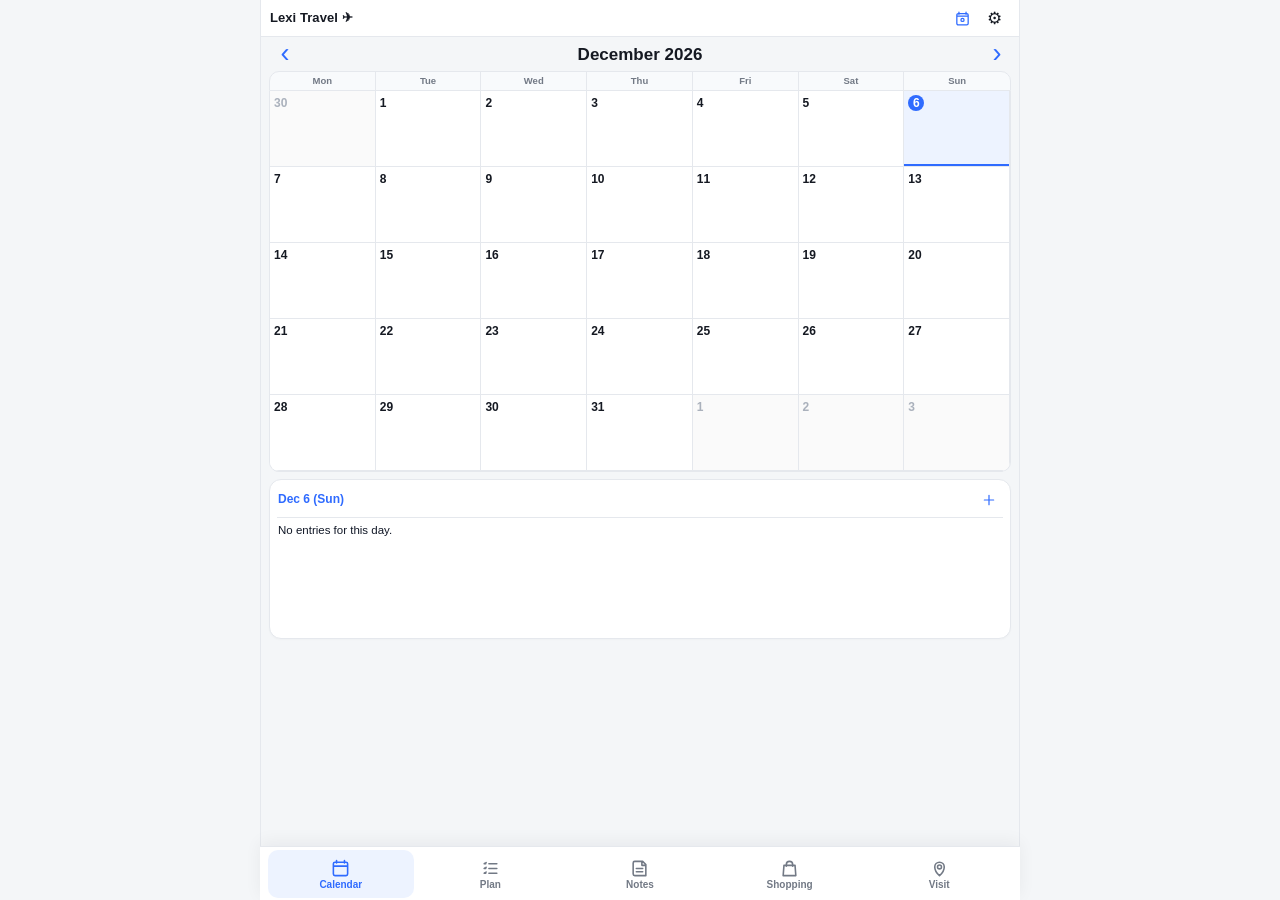
==== commit 8f90d91c: "Travel v1.02: show thyroid labs without medication timeline Filter the medication block only in the " ====
--- a/index.html
+++ b/index.html
@@ -1,5 +1,5 @@
 <!doctype html>
-<html lang="en" data-build="2026-10-28.backend-auth-1" data-app-version="v1.01">
+<html lang="en" data-build="2026-11-12.thyroid-labs-only-1" data-app-version="v1.02">
 <head>
   <meta charset="utf-8">
   <meta name="viewport" content="width=device-width, initial-scale=1, viewport-fit=cover">
@@ -234,14 +234,14 @@
         <button id="saveKeyBtn" class="primary-btn" type="button">Save & test</button>
         <div id="connectionResult" class="connection-result" aria-live="polite"></div>
       </section>
-      <small id="appVersion" data-version="v1.01" style="display:block;font-size:10px;line-height:1.5;font-weight:400;color:var(--muted,#888);text-align:right;margin:10px 0 0">v1.01</small>
+      <small id="appVersion" data-version="v1.02" style="display:block;font-size:10px;line-height:1.5;font-weight:400;color:var(--muted,#888);text-align:right;margin:10px 0 0">v1.02</small>
     </form>
   </dialog>
 
   <script src="tab-gesture-guard.js?v=3"></script>
   <script src="travel-api-transport.js?v=4"></script>
   <script src="backend-auth-recovery.js?v=1" data-backend-url="https://script.google.com/macros/s/AKfycbxeJRgEegJlc7kmtstRJtF0X-b4-0QBk-9dqBpCooDOs4NfPomi4_Kptb0CDSIAqqDw/exec" data-insert-after="connectionResult" data-retry-button="saveKeyBtn" data-app-label="Lexi Travel"></script>
-  <script src="app.js?v=6"></script>
+  <script src="app.js?v=7"></script>
   <script src="today-button.js?v=1"></script>
   <script src="country-fast.js?v=2"></script>
   <script src="calendar-fixes.js?v=20"></script>
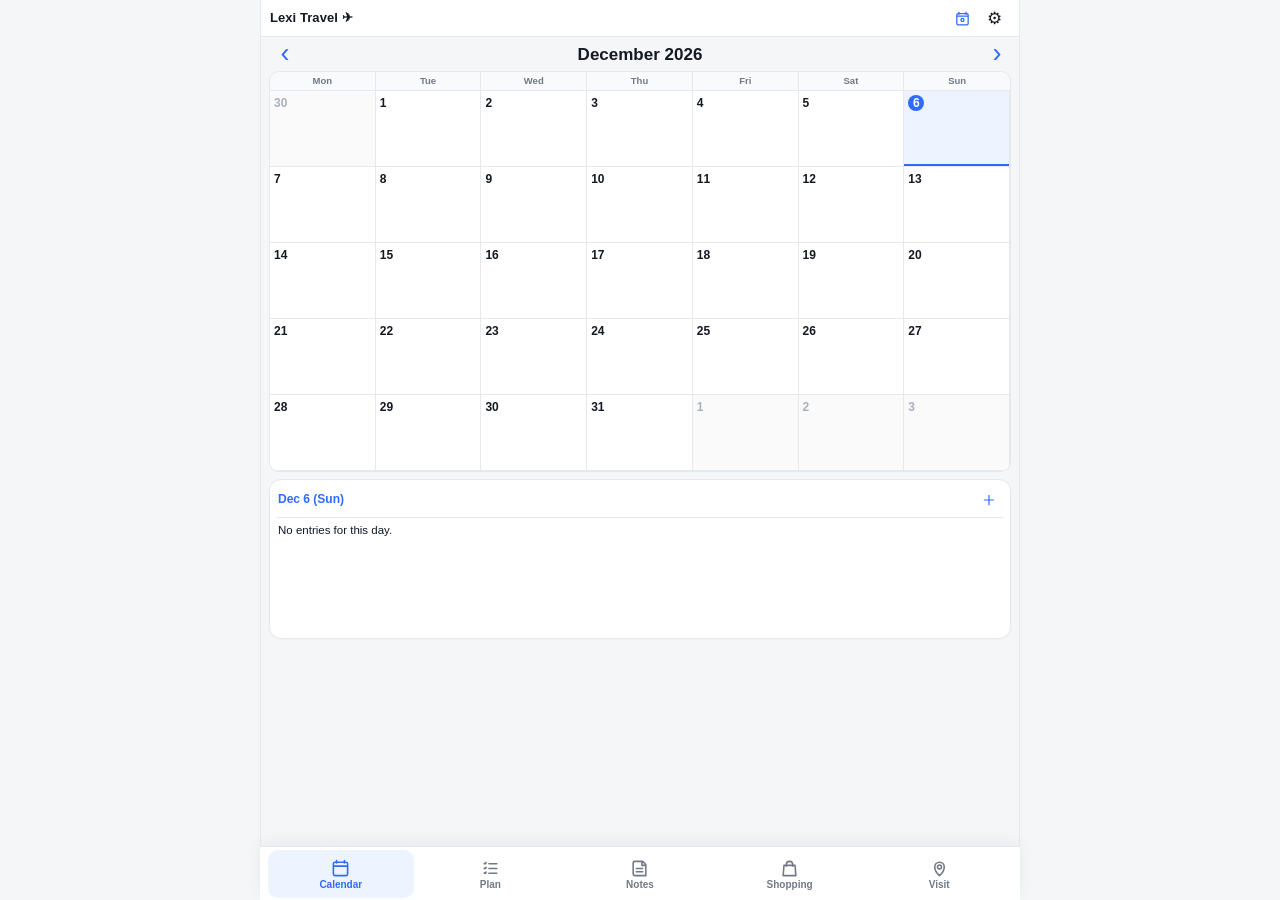
==== commit 8d6f957c: "Fix Travel Notes pin interaction (index.html)" ====
--- a/index.html
+++ b/index.html
@@ -1,5 +1,5 @@
 <!doctype html>
-<html lang="en" data-build="2026-11-12.thyroid-labs-only-1" data-app-version="v1.02">
+<html lang="en" data-build="2026-11-17.notes-pin-1" data-app-version="v1.04">
 <head>
   <meta charset="utf-8">
   <meta name="viewport" content="width=device-width, initial-scale=1, viewport-fit=cover">
@@ -234,7 +234,7 @@
         <button id="saveKeyBtn" class="primary-btn" type="button">Save & test</button>
         <div id="connectionResult" class="connection-result" aria-live="polite"></div>
       </section>
-      <small id="appVersion" data-version="v1.02" style="display:block;font-size:10px;line-height:1.5;font-weight:400;color:var(--muted,#888);text-align:right;margin:10px 0 0">v1.02</small>
+      <small id="appVersion" data-version="v1.04" style="display:block;font-size:10px;line-height:1.5;font-weight:400;color:var(--muted,#888);text-align:right;margin:10px 0 0">v1.04</small>
     </form>
   </dialog>
 
@@ -251,7 +251,7 @@
   <script src="calendar-flight-authority.js?v=2"></script>
   <script src="calendar-ui-tweaks.js?v=7"></script>
   <script src="calendar-resume-refresh.js?v=6"></script>
-  <script src="notes-ui.js?v=12"></script>
+  <script src="notes-ui.js?v=13"></script>
   <script src="notes-reorder.js?v=7"></script>
   <script src="notes-readonly.js?v=3"></script>
   <script src="notes-enhancements.js?v=2"></script>
@@ -259,10 +259,10 @@
   <script src="notes-pane-fixes.js?v=4"></script>
   <script src="notes-rich.js?v=6"></script>
   <script src="notes-plain-tools.js?v=3"></script>
-  <script src="notes-sync.js?v=8"></script>
+  <script src="notes-sync.js?v=9"></script>
   <script src="shopping-list.js?v=19"></script>
   <script src="visit-list.js?v=12"></script>
-  <script src="plan-ui.js?v=8"></script>
+  <script src="plan-ui.js?v=9"></script>
   <script src="plan-next-move.js?v=8"></script>
   <script src="plan-calendar-editor-bridge.js?v=4"></script>
   <script src="plan-calendar.js?v=7"></script>
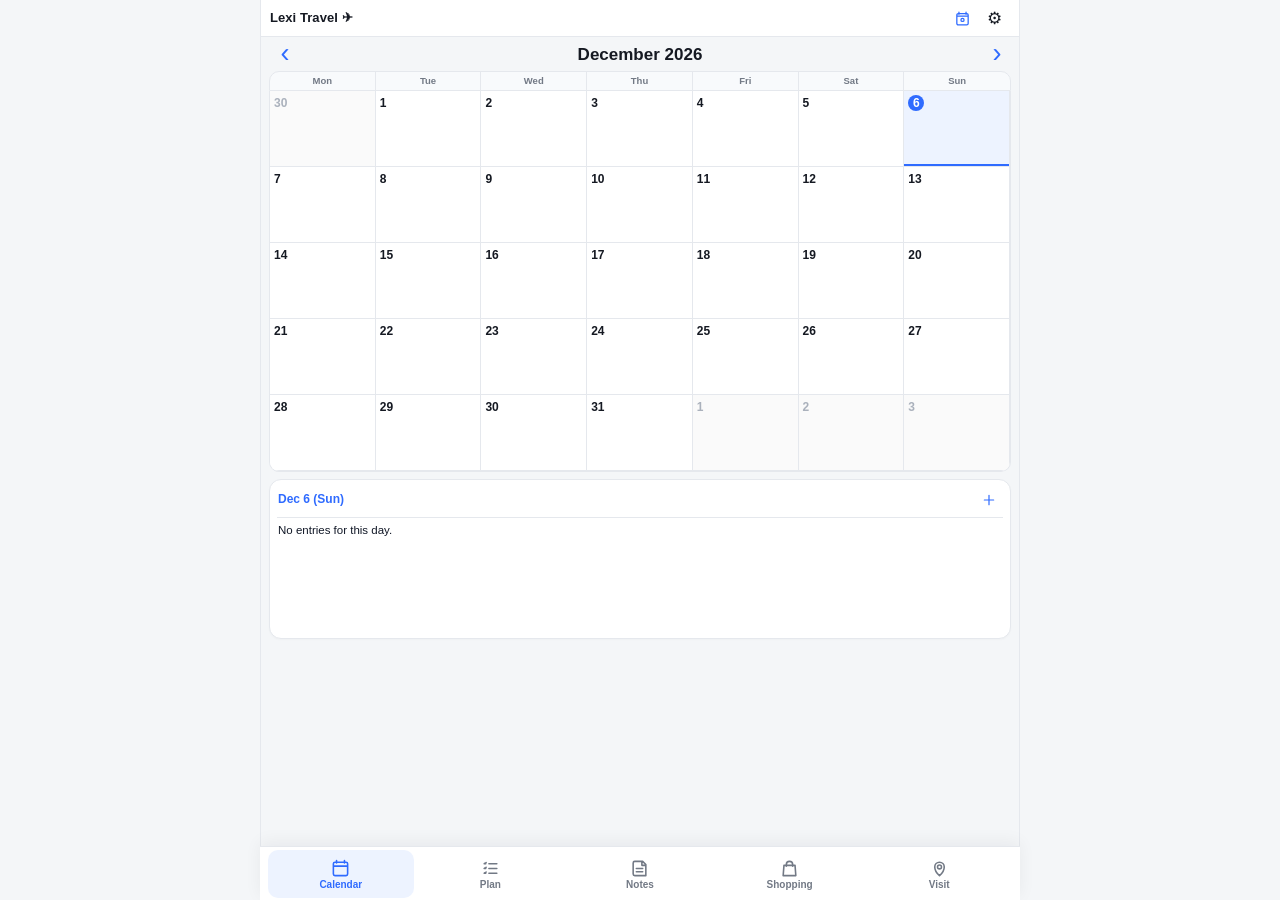
==== commit 9d0d2831: "Release v1.05: Plan-only tasks and refreshed offline shell" ====
--- a/index.html
+++ b/index.html
@@ -1,5 +1,5 @@
 <!doctype html>
-<html lang="en" data-build="2026-11-17.notes-pin-1" data-app-version="v1.04">
+<html lang="en" data-build="2026-11-18.plan-only-todos-1" data-app-version="v1.05">
 <head>
   <meta charset="utf-8">
   <meta name="viewport" content="width=device-width, initial-scale=1, viewport-fit=cover">
@@ -25,7 +25,6 @@
   <link rel="stylesheet" href="visit-list.css?v=3">
   <link rel="stylesheet" href="plan-ui.css?v=8">
   <link rel="stylesheet" href="plan-next-move.css?v=5">
-  <link rel="stylesheet" href="plan-calendar.css?v=1">
   <link rel="stylesheet" href="theme.css?v=1">
   <link rel="stylesheet" href="ui-system.css?v=2">
   <link rel="stylesheet" href="compact-select.css?v=1">
@@ -234,7 +233,7 @@
         <button id="saveKeyBtn" class="primary-btn" type="button">Save & test</button>
         <div id="connectionResult" class="connection-result" aria-live="polite"></div>
       </section>
-      <small id="appVersion" data-version="v1.04" style="display:block;font-size:10px;line-height:1.5;font-weight:400;color:var(--muted,#888);text-align:right;margin:10px 0 0">v1.04</small>
+      <small id="appVersion" data-version="v1.05" style="display:block;font-size:10px;line-height:1.5;font-weight:400;color:var(--muted,#888);text-align:right;margin:10px 0 0">v1.05</small>
     </form>
   </dialog>
 
@@ -262,10 +261,9 @@
   <script src="notes-sync.js?v=9"></script>
   <script src="shopping-list.js?v=19"></script>
   <script src="visit-list.js?v=12"></script>
-  <script src="plan-ui.js?v=9"></script>
+  <script src="plan-ui.js?v=10"></script>
   <script src="plan-next-move.js?v=8"></script>
   <script src="plan-calendar-editor-bridge.js?v=4"></script>
-  <script src="plan-calendar.js?v=7"></script>
   <script src="travel-ui-polish.js?v=1"></script>
   <script src="compact-select.js?v=1"></script>
 </body>
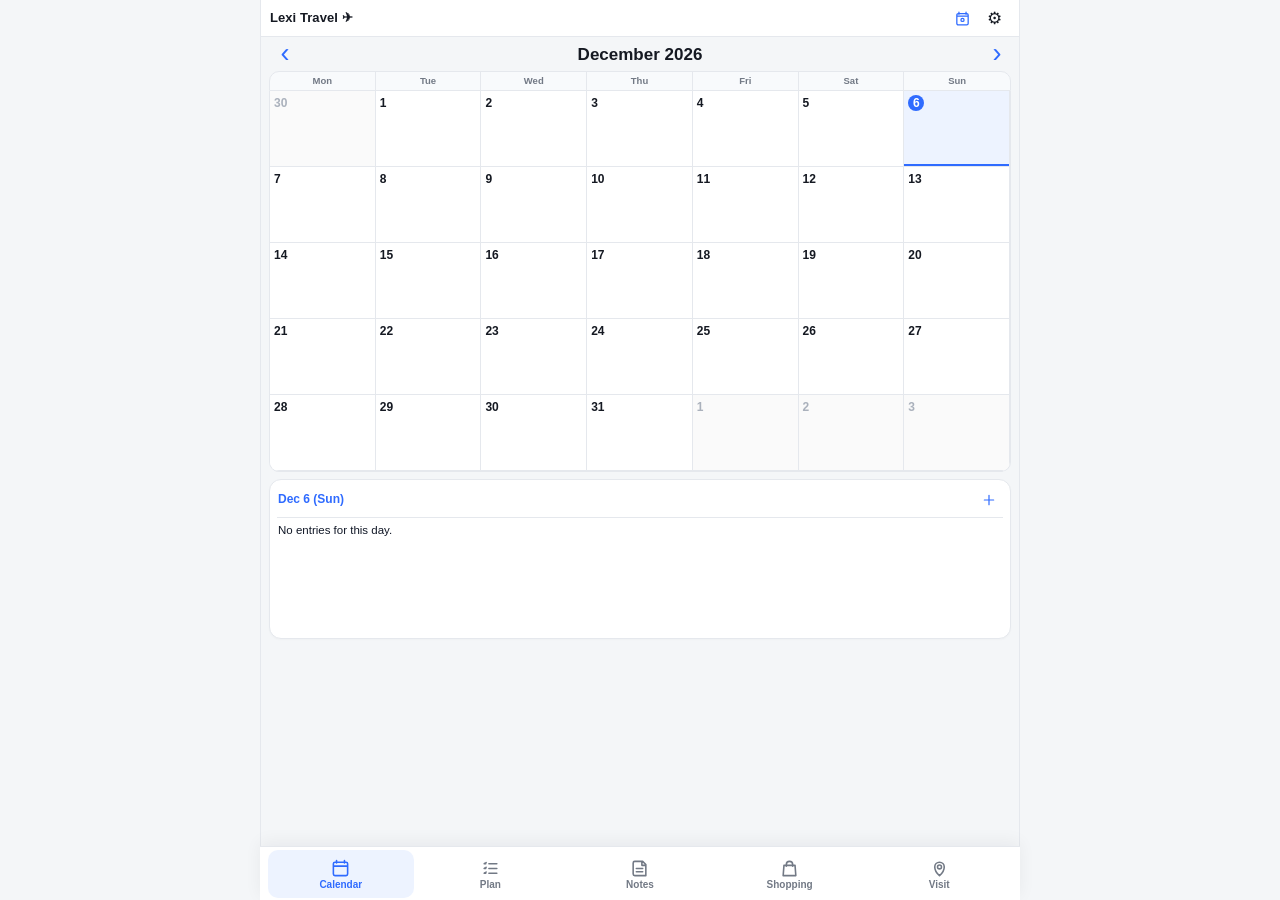
==== commit 88ac41df: "Release Travel v1.06: index.html" ====
--- a/index.html
+++ b/index.html
@@ -1,5 +1,5 @@
 <!doctype html>
-<html lang="en" data-build="2026-11-18.plan-only-todos-1" data-app-version="v1.05">
+<html lang="en" data-build="2026-11-18.plan-source-separation-2" data-app-version="v1.06">
 <head>
   <meta charset="utf-8">
   <meta name="viewport" content="width=device-width, initial-scale=1, viewport-fit=cover">
@@ -10,7 +10,7 @@
   <link rel="manifest" href="manifest.json">
   <link rel="apple-touch-icon" href="/lexi-assets/travel-logo.png?v=3">
   <title>Lexi Travel</title>
-  <script src="offline.js?v=5"></script>
+  <script src="offline.js?v=6"></script>
   <script src="theme.js?v=2"></script>
   <link rel="stylesheet" href="styles.css?v=5">
   <link rel="stylesheet" href="calendar-fixes.css?v=20">
@@ -233,14 +233,14 @@
         <button id="saveKeyBtn" class="primary-btn" type="button">Save & test</button>
         <div id="connectionResult" class="connection-result" aria-live="polite"></div>
       </section>
-      <small id="appVersion" data-version="v1.05" style="display:block;font-size:10px;line-height:1.5;font-weight:400;color:var(--muted,#888);text-align:right;margin:10px 0 0">v1.05</small>
+      <small id="appVersion" data-version="v1.06" style="display:block;font-size:10px;line-height:1.5;font-weight:400;color:var(--muted,#888);text-align:right;margin:10px 0 0">v1.06</small>
     </form>
   </dialog>
 
   <script src="tab-gesture-guard.js?v=3"></script>
   <script src="travel-api-transport.js?v=4"></script>
   <script src="backend-auth-recovery.js?v=1" data-backend-url="https://script.google.com/macros/s/AKfycbxeJRgEegJlc7kmtstRJtF0X-b4-0QBk-9dqBpCooDOs4NfPomi4_Kptb0CDSIAqqDw/exec" data-insert-after="connectionResult" data-retry-button="saveKeyBtn" data-app-label="Lexi Travel"></script>
-  <script src="app.js?v=7"></script>
+  <script src="app.js?v=8"></script>
   <script src="today-button.js?v=1"></script>
   <script src="country-fast.js?v=2"></script>
   <script src="calendar-fixes.js?v=20"></script>
@@ -248,7 +248,7 @@
   <script src="split-view.js?v=9"></script>
   <script src="calendar-sync.js?v=5"></script>
   <script src="calendar-flight-authority.js?v=2"></script>
-  <script src="calendar-ui-tweaks.js?v=7"></script>
+  <script src="calendar-ui-tweaks.js?v=8"></script>
   <script src="calendar-resume-refresh.js?v=6"></script>
   <script src="notes-ui.js?v=13"></script>
   <script src="notes-reorder.js?v=7"></script>
@@ -261,7 +261,7 @@
   <script src="notes-sync.js?v=9"></script>
   <script src="shopping-list.js?v=19"></script>
   <script src="visit-list.js?v=12"></script>
-  <script src="plan-ui.js?v=10"></script>
+  <script src="plan-ui.js?v=11"></script>
   <script src="plan-next-move.js?v=8"></script>
   <script src="plan-calendar-editor-bridge.js?v=4"></script>
   <script src="travel-ui-polish.js?v=1"></script>
